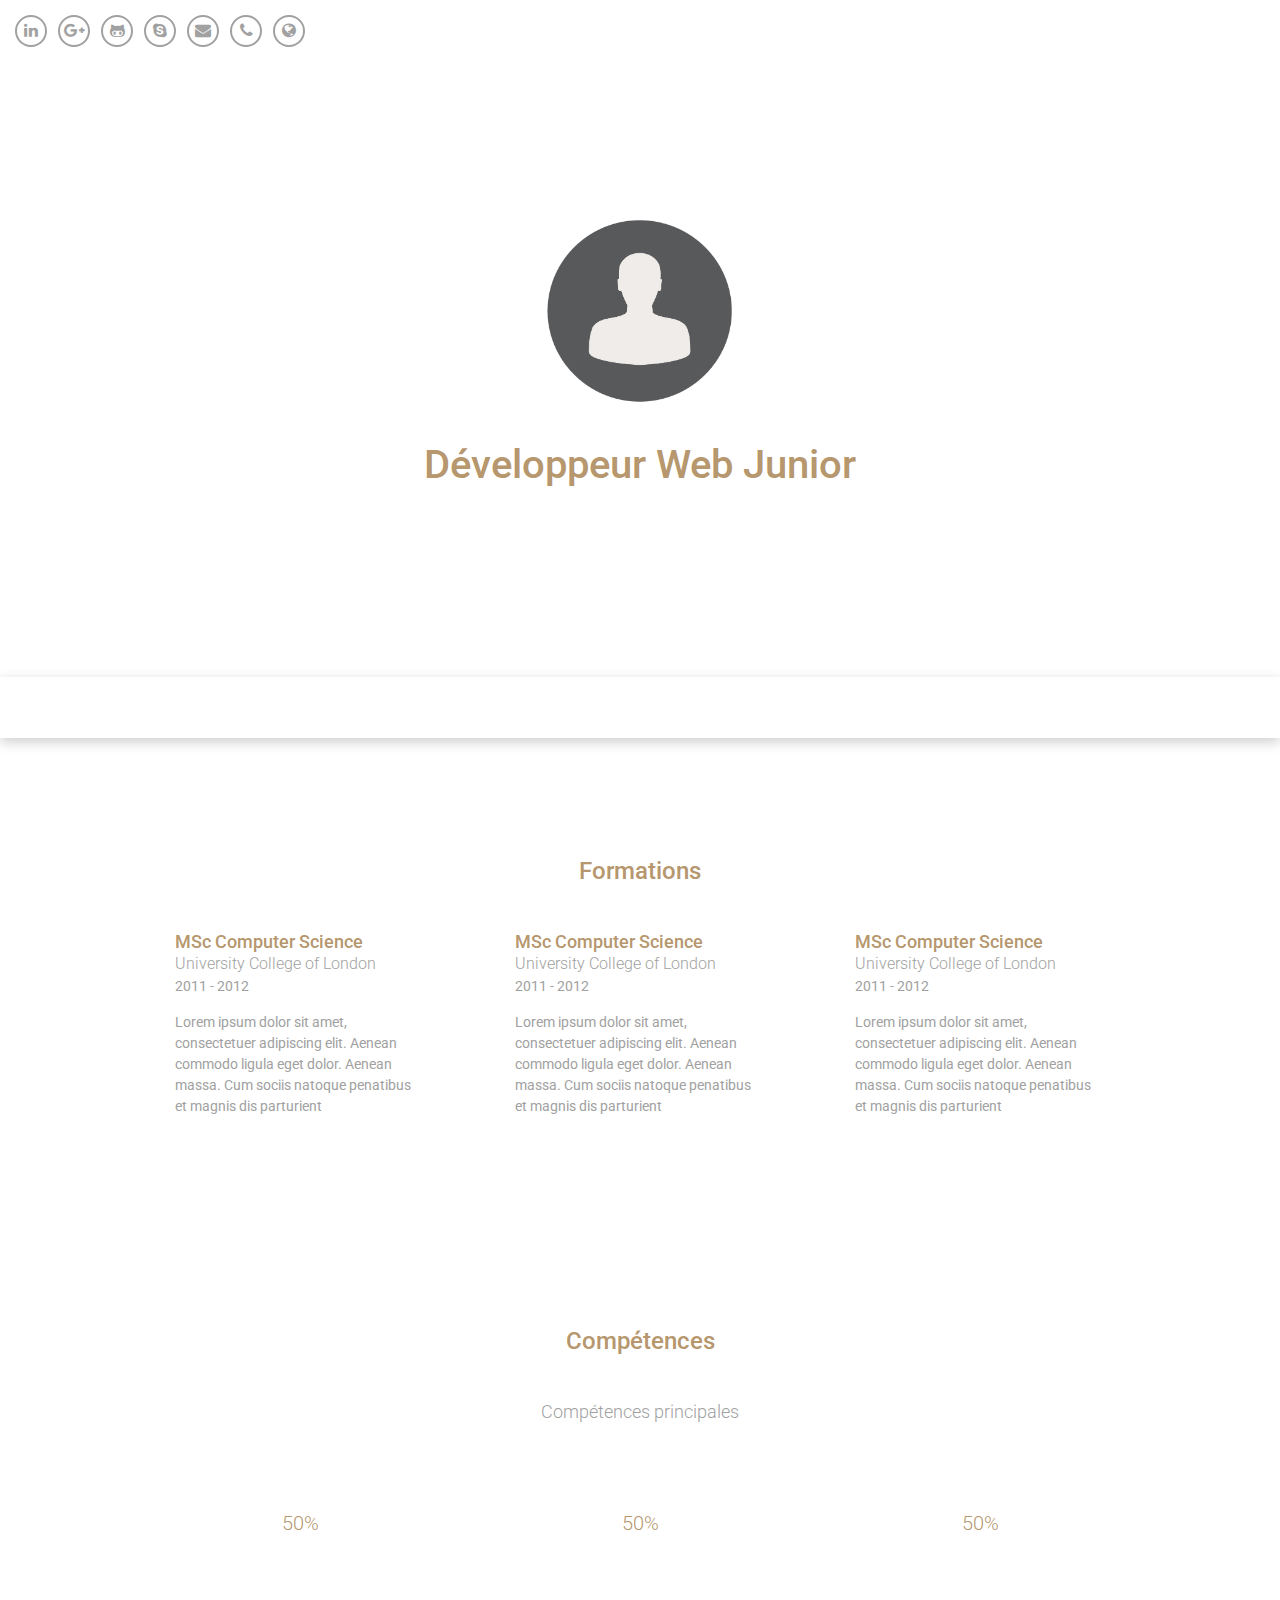
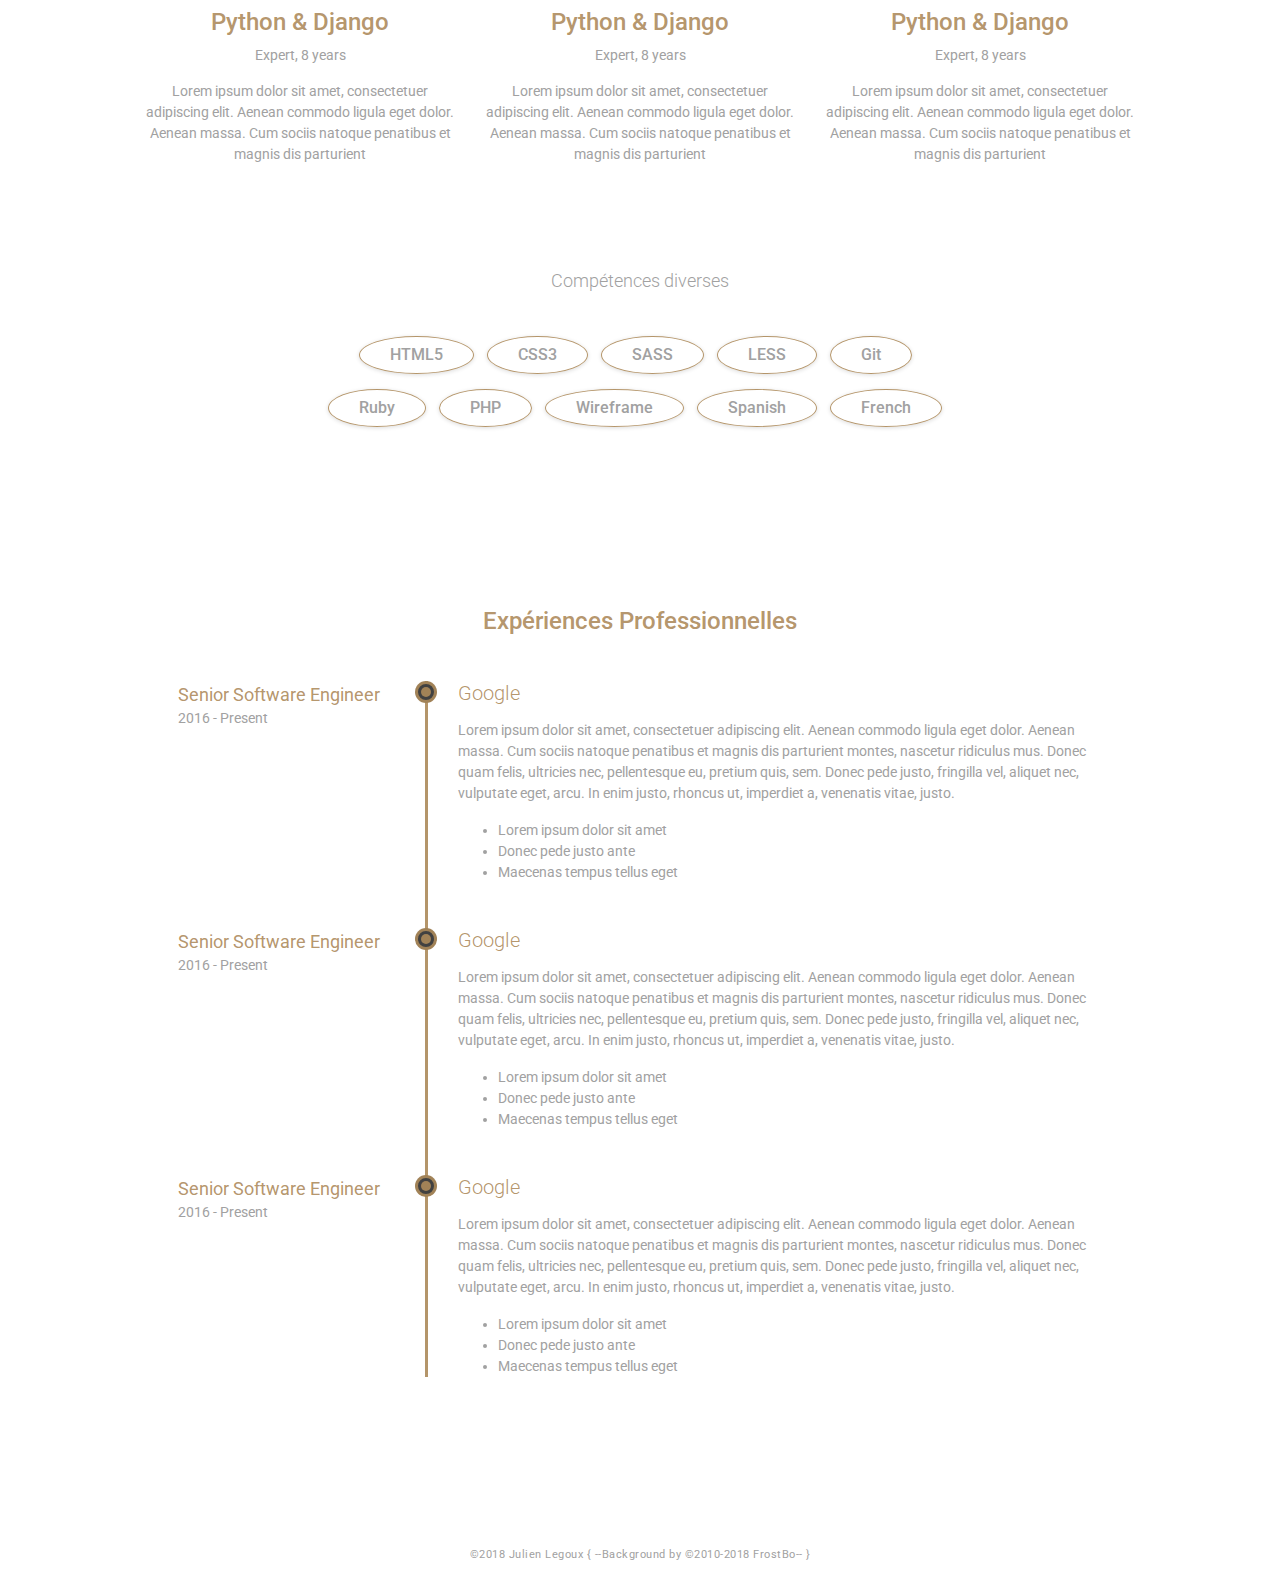
==== index.html @ f0f406c2 "18-05 test" ====
<!DOCTYPE html>

<html lang="fr">

<head>
    <title>Curriculum Vitae</title>
    <meta charset="UTF-8">
    <meta name="viewport" content="width=device-width, initial-scale=1">
    <link rel="shortcut icon" href="favicon.ico">
    <link href='https://fonts.googleapis.com/css?family=Roboto:400,500,400italic,300italic,300,500italic,700,700italic,900,900italic'
        rel='stylesheet' type='text/css'>
    <link rel="stylesheet" href="assets/plugins/bootstrap/css/bootstrap.min.css">
    <link rel="stylesheet" href="assets/plugins/font-awesome/css/font-awesome.css">
    <link id="theme-style" rel="stylesheet" href="assets/css/styles.css">
    <!--[if lt IE 9]>
      <script src="https://oss.maxcdn.com/html5shiv/3.7.2/html5shiv.min.js"></script>
      <script src="https://oss.maxcdn.com/respond/1.4.2/respond.min.js"></script>
    <![endif]-->
</head>

<body>
    <header class="header">
        <div class="top-bar container-fluid">
            <div class="down-lang">
                <a href=""></a>
                <a href=""></a>
            </div>
            <ul class="social list-inline">
                <li class="list-inline-item">
                    <a href="#">
                        <i class="fa fa-linkedin" aria-hidden="true"></i>
                    </a>
                </li>
                <!-- <li class="list-inline-item">
                    <a href="#">
                        <i class="fa fa-twitter" aria-hidden="true"></i>
                    </a>
                </li> -->
                <li class="list-inline-item">
                    <a href="#">
                        <i class="fa fa-google-plus" aria-hidden="true"></i>
                    </a>
                </li>
                <li class="list-inline-item">
                    <a href="#">
                        <i class="fa fa-github-alt" aria-hidden="true"></i>
                    </a>
                </li>
                <li class="list-inline-item">
                    <a href="#">
                        <i class="fa fa-skype" aria-hidden="true"></i>
                    </a>
                </li>
                <li class="list-inline-item">
                        <a href="#">
                            <i class="fa fa-envelope" aria-hidden="true"></i>
                        </a>
                    </li>
                    <li class="list-inline-item">
                            <a href="#">
                                <i class="fa fa-phone" aria-hidden="true"></i>
                            </a>
                        </li>
                        <li class="list-inline-item">
                                <a href="#">
                                    <i class="fa fa-globe" aria-hidden="true"></i>
                                </a>
                            </li>
            </ul>
        </div>
        <div class="presentation">
            <div id="portrait" class="container text-center align-middle"></div>
            <div class="container text-center" id="pres-title">
                <h1>Développeur Web Junior</h1>
            </div>
            <div class="container text-center" id="contact-link">
                <ul class="list-inline">
                    <li class="email list-inline-item">
                        <i class="fa fa-envelope"></i>
                        <a href="mailto:pro@julienlegoux.fr">pro@julienlegoux.fr</a>
                    </li>
                    <li class="list-inline-item">
                        <i class="fa fa-phone"></i>
                        <a href="tel:0669197647">06 69 19 76 47</a>
                    </li>
                    <li class="website list-inline-item">
                        <i class="fa fa-globe"></i>
                        <a href="http://www.julienlegoux.fr" target="_blank">julienlegoux.fr</a>
                    </li>
                </ul>
            </div>
        </div>
        <div class="page-nav-space-holder d-none d-md-block">
            <div id="page-nav-wrapper" class="page-nav-wrapper text-center">
                <div class="container">
                    <ul id="page-nav" class="nav page-nav list-inline">
                        <li class="nav-item">
                            <a class="scrollto nav-link" href="#formations">Formations</a>
                        </li>
                        <li class="nav-item">
                            <a class="scrollto nav-link" href="#competences">Compétences</a>
                        </li>
                        <li class="nav-item">
                            <a class="scrollto nav-link" href="#experiences">Expériences</a>
                        </li>
                    </ul>
                </div>
            </div>
        </div>
    </header>
    <div class="cv container">
        <section id="formations" class="formations section">
            <h2 class="section-title">Formations</h2>
            <div class="row">
                <div class="item col-12 col-md-4">
                    <div class="item-inner">
                        <h3 class="degree">MSc Computer Science</h3>
                        <div class="education-body">
                            University College of London
                        </div>
                        <div class="time">2011 - 2012</div>
                        <div class="desc">
                            Lorem ipsum dolor sit amet, consectetuer adipiscing elit. Aenean commodo ligula eget dolor. Aenean massa. Cum sociis natoque
                            penatibus et magnis dis parturient
                        </div>
                    </div>
                </div>
                <div class="item col-12 col-md-4">
                    <div class="item-inner">
                        <h3 class="degree">MSc Computer Science</h3>
                        <div class="education-body">
                            University College of London
                        </div>
                        <div class="time">2011 - 2012</div>
                        <div class="desc">
                            Lorem ipsum dolor sit amet, consectetuer adipiscing elit. Aenean commodo ligula eget dolor. Aenean massa. Cum sociis natoque
                            penatibus et magnis dis parturient
                        </div>
                    </div>
                </div>
                <div class="item col-12 col-md-4">
                    <div class="item-inner">
                        <h3 class="degree">MSc Computer Science</h3>
                        <div class="education-body">
                            University College of London
                        </div>
                        <div class="time">2011 - 2012</div>
                        <div class="desc">
                            Lorem ipsum dolor sit amet, consectetuer adipiscing elit. Aenean commodo ligula eget dolor. Aenean massa. Cum sociis natoque
                            penatibus et magnis dis parturient
                        </div>
                    </div>
                </div>
            </div>
        </section>
        <section id="competences" class="competences section text-center" data-appear-top-offset="-300">
            <h2 class="section-title">Compétences</h2>
            <div class="comp-principal">
                <h3 class="subtitle">Compétences principales</h3>
                <div class="row">
                    <div class="item col-12 col-md-4">
                        <div class="item-inner">
                            <div class="chart-easy-pie text-center">
                                <div class="chart-theme-1 chart chartComp1" data-percent="50">
                                    <span>50</span>%</div>
                            </div>
                            <h4 class="skill-name">Python &amp; Django</h4>
                            <div class="level">Expert, 8 years</div>
                            <div class="desc">
                                Lorem ipsum dolor sit amet, consectetuer adipiscing elit. Aenean commodo ligula eget dolor. Aenean massa. Cum sociis natoque
                                penatibus et magnis dis parturient
                            </div>
                        </div>
                    </div>
                    <div class="item col-12 col-md-4">
                        <div class="item-inner">
                            <div class="chart-easy-pie text-center">
                                <div class="chart-theme-1 chart chartComp2" data-percent="50">
                                    <span>50</span>%</div>
                            </div>
                            <h4 class="skill-name">Python &amp; Django</h4>
                            <div class="level">Expert, 8 years</div>
                            <div class="desc">
                                Lorem ipsum dolor sit amet, consectetuer adipiscing elit. Aenean commodo ligula eget dolor. Aenean massa. Cum sociis natoque
                                penatibus et magnis dis parturient
                            </div>
                        </div>
                    </div>
                    <div class="item col-12 col-md-4">
                        <div class="item-inner">
                            <div class="chart-easy-pie text-center">
                                <div class="chart-theme-1 chart chartComp3" data-percent="50">
                                    <span>50</span>%</div>
                            </div>
                            <h4 class="skill-name">Python &amp; Django</h4>
                            <div class="level">Expert, 8 years</div>
                            <div class="desc">
                                Lorem ipsum dolor sit amet, consectetuer adipiscing elit. Aenean commodo ligula eget dolor. Aenean massa. Cum sociis natoque
                                penatibus et magnis dis parturient
                            </div>
                        </div>
                    </div>
                </div>
            </div>
            <div class="comp-secondaire">
                <h3 class="subtitle">Compétences diverses</h3>
                <div class="misc-skills">
                    <span class="skill-tag">HTML5</span>
                    <span class="skill-tag">CSS3</span>
                    <span class="skill-tag">SASS</span>
                    <span class="skill-tag">LESS</span>
                    <span class="skill-tag">Git</span>
                    <br>
                    <span class="skill-tag">Ruby</span>
                    <span class="skill-tag">PHP</span>
                    <span class="skill-tag">Wireframe</span>
                    <span class="skill-tag">Spanish</span>
                    <span class="skill-tag">French</span>
                </div>
            </div>
        </section>
        <section id="experiences" class="experiences section">
            <h2 class="section-title">Expériences Professionnelles</h2>
            <div class="timeline">
                <div class="item">
                    <div class="work-place">
                        <h3 class="place">Google</h3>
                    </div>
                    <div class="job-meta">
                        <div class="title">Senior Software Engineer</div>
                        <div class="time">2016 - Present</div>
                    </div>
                    <div class="job-desc">
                        <p>Lorem ipsum dolor sit amet, consectetuer adipiscing elit. Aenean commodo ligula eget dolor. Aenean
                            massa. Cum sociis natoque penatibus et magnis dis parturient montes, nascetur ridiculus mus.
                            Donec quam felis, ultricies nec, pellentesque eu, pretium quis, sem. Donec pede justo, fringilla
                            vel, aliquet nec, vulputate eget, arcu. In enim justo, rhoncus ut, imperdiet a, venenatis vitae,
                            justo.
                        </p>
                        <ul>
                            <li>Lorem ipsum dolor sit amet</li>
                            <li>Donec pede justo ante</li>
                            <li>Maecenas tempus tellus eget </li>
                        </ul>
                    </div>
                </div>
                <div class="item">
                    <div class="work-place">
                        <h3 class="place">Google</h3>
                    </div>
                    <div class="job-meta">
                        <div class="title">Senior Software Engineer</div>
                        <div class="time">2016 - Present</div>
                    </div>
                    <div class="job-desc">
                        <p>Lorem ipsum dolor sit amet, consectetuer adipiscing elit. Aenean commodo ligula eget dolor. Aenean
                            massa. Cum sociis natoque penatibus et magnis dis parturient montes, nascetur ridiculus mus.
                            Donec quam felis, ultricies nec, pellentesque eu, pretium quis, sem. Donec pede justo, fringilla
                            vel, aliquet nec, vulputate eget, arcu. In enim justo, rhoncus ut, imperdiet a, venenatis vitae,
                            justo.
                        </p>
                        <ul>
                            <li>Lorem ipsum dolor sit amet</li>
                            <li>Donec pede justo ante</li>
                            <li>Maecenas tempus tellus eget </li>
                        </ul>
                    </div>
                </div>
                <div class="item">
                    <div class="work-place">
                        <h3 class="place">Google</h3>
                    </div>
                    <div class="job-meta">
                        <div class="title">Senior Software Engineer</div>
                        <div class="time">2016 - Present</div>
                    </div>
                    <div class="job-desc">
                        <p>Lorem ipsum dolor sit amet, consectetuer adipiscing elit. Aenean commodo ligula eget dolor. Aenean
                            massa. Cum sociis natoque penatibus et magnis dis parturient montes, nascetur ridiculus mus.
                            Donec quam felis, ultricies nec, pellentesque eu, pretium quis, sem. Donec pede justo, fringilla
                            vel, aliquet nec, vulputate eget, arcu. In enim justo, rhoncus ut, imperdiet a, venenatis vitae,
                            justo.
                        </p>
                        <ul>
                            <li>Lorem ipsum dolor sit amet</li>
                            <li>Donec pede justo ante</li>
                            <li>Maecenas tempus tellus eget </li>
                        </ul>
                    </div>
                </div>
            </div>
        </section>
    </div>
    <footer class="footer text-center">
        <div class="container">
            <small class="copyright">
                <a href="http://www.julienlegoux.fr" target="_blank">&copy;2018 Julien Legoux</a> { --Background by
                <a href="https://frostbo.deviantart.com/">&copy;2010-2018 FrostBo</a>-- }
            </small>
        </div>
    </footer>

    <script src="assets/plugins/jquery-3.2.1.min.js"></script>
    <script src="assets/plugins/popper.min.js"></script>
    <script src="assets/plugins/bootstrap/js/bootstrap.min.js"></script>
    <script src="assets/plugins/back-to-top.js"></script>
    <script src="assets/plugins/jquery-scrollTo/jquery.scrollTo.min.js"></script>
    <script src="assets/plugins/easy-pie-chart/dist/jquery.easypiechart.min.js"></script>
    <script src="assets/plugins/imagesloaded.pkgd.min.js"></script>
    <!-- <script src="assets/plugins/isotope.pkgd.min.js"></script> -->
    <script src="assets/plugins/jquery.appear.js"></script>
    <script src="assets/js/main.js"></script>

</body>

</html>
---- assets/css/styles.css ----
body {
    font-family: 'Roboto', sans-serif;
    color: #a1a1a1;
    background: url(../img/texture_108_3000x3000_dark_by_frostbo-d4js917.png);
    background-attachment: fixed;
    background-repeat: no-repeat;
    font-size: 14px;
    -webkit-font-smoothing: antialiased;
    -moz-osx-font-smoothing: grayscale;
    overflow-x: hidden;
    position: relative;
}

h1,
h2,
h3,
h4,
h5,
h6 {
    color: rgba(172, 137, 90, 0.9);
    font-weight: 500;
}

a {
    color: #000000;
    transition: all 0.4s ease-in-out;
}

a:hover {
    text-decoration: underline;
    color: #007888;
}

a:focus {
    text-decoration: none;
}

p {
    line-height: 1.5;
}

.btn,
a.btn {
    background: #008fa1;
    color: #fff;
    padding: 8px 15px;
    -webkit-border-radius: 2px;
    -moz-border-radius: 2px;
    -ms-border-radius: 2px;
    -o-border-radius: 2px;
    border-radius: 2px;
    -moz-background-clip: padding;
    -webkit-background-clip: padding-box;
    background-clip: padding-box;
    -webkit-box-shadow: 0 2px 4px 0 rgba(0, 0, 0, 0.4);
    -moz-box-shadow: 0 2px 4px 0 rgba(0, 0, 0, 0.4);
    box-shadow: 0 2px 4px 0 rgba(0, 0, 0, 0.4);
    text-transform: uppercase;
    font-weight: 500;
    font-size: 14px;
}

.btn:hover,
a.btn:hover {
    color: #fff;
    background: #00a5bb;
}

#portrait {
    display: block;
    width: 200px;
    height: 200px;
    background: #5c5c5c00;
    border-radius: 50% 50%;
    background-image: url(../img/portrait.png);
    background-position: 50% 50%;
    background-repeat: no-repeat;
    background-size: 200px 200px;
    margin-bottom: 7rem;
    bottom: 3rem;
    position: relative;
}

.header {
    background: #5c5c5c00;
    color: rgba(255, 255, 255, 0.6);
}

.header a {
    color: rgba(255, 255, 255, 0.6);
}

.header a:hover {
    color: #fff;
    border-color: #fff;
}

.header .top-bar {
    position: relative;
    padding-top: 15px;
    padding-bottom: 120px;
}

.header .social {
    margin-bottom: 0;
}

.header .social a {
    color: #a1a1a1;
    display: inline-block;
    text-align: center;
    width: 32px;
    height: 32px;
    -webkit-border-radius: 50%;
    -moz-border-radius: 50%;
    -ms-border-radius: 50%;
    -o-border-radius: 50%;
    border-radius: 50%;
    -moz-background-clip: padding;
    -webkit-background-clip: padding-box;
    background-clip: padding-box;
    padding-top: 2px;
    font-size: 16px;
    border: 2px solid #a1a1a1;
}

.header .social a:hover {
    color: #fff;
    border-color: #fff;
}

.header .actions {
    position: absolute;
    right: 15px;
    top: 15px;
}

.header .actions .fa {
    margin-right: 5px;
}

.header .actions a {
    margin-right: 10px;
    color: #fff;
}

.header .actions a:last-child {
    margin-right: 0;
}

.header .profile-image {
    position: absolute;
    width: 160px;
    height: 160px;
    top: -80px;
    margin-left: -80px;
    left: 50%;
}

.header .name {
    font-size: 48px;
    margin-bottom: 15px;
    letter-spacing: 0.5px;
}

.header .title {
    font-size: 28px;
    font-weight: 300;
    color: rgba(255, 255, 255, 0.8);
    margin-bottom: 30px;
}

.header .presentation {
    background: #70707000;
    padding-top: 90px;
    padding-bottom: 60px;
    position: relative;
    font-size: 16px;
}

.header .profile {
    max-width: 800px;
    margin: 0 auto;
}

.header .contact-info {
    background: #666666;
    padding-top: 30px;
    padding-bottom: 30px;
    font-size: 16px;
}

.header .contact-info ul {
    margin-bottom: 0;
}

.header .contact-info li {
    margin-right: 30px;
    color: rgba(255, 255, 255, 0.8);
}

.header .contact-info li a {
    color: rgba(255, 255, 255, 0.8);
}

.header .contact-info li a:hover {
    color: #fff;
}

.header .contact-info li:last-child {
    margin-right: 0;
}

.header .contact-info li .fa {
    margin-right: 10px;
}

#pres-title {
    bottom: 8rem;
    position: relative;
}

#contact-link {
    margin-bottom: -3rem;
    position: relative;
    bottom: 4rem;
}

.page-nav-space-holder {
    height: 60px;
    position: relative;
}

.page-nav-wrapper {
    background: rgba(0, 0, 0, 0);
    padding-top: 20px;
    padding-bottom: 20px;
    position: absolute;
    width: 100%;
    left: 0;
    -webkit-box-shadow: 0 4px 12px rgba(0, 0, 0, 0.2);
    -moz-box-shadow: 0 4px 12px rgba(0, 0, 0, 0.2);
    box-shadow: 0 4px 12px rgba(0, 0, 0, 0.2);
}

.page-nav-wrapper.fixed {
    position: fixed;
    top: 0;
    left: 0;
    width: 100%;
    z-index: 100;
    background: url(../img/texture_108_3000x3000_dark_by_frostbo-d4js917.png);
}

.page-nav-wrapper a {
    color: rgba(255, 255, 255, 0.6);
    text-decoration: none;
    font-weight: 500;
}

.page-nav-wrapper .page-nav {
    margin: 0 auto;
    display: inline-block;
}

.page-nav-wrapper .page-nav li {
    margin-right: 30px;
    display: inline-block;
    background: none;
}

.page-nav-wrapper .page-nav li:hover,
.page-nav-wrapper .page-nav li:active {
    background: none;
}

.page-nav-wrapper .page-nav li a {
    color: rgba(255, 255, 255, 0.6);
    padding: inherit;
}

.page-nav-wrapper .page-nav li a:hover {
    color: #fff;
}

.page-nav-wrapper .page-nav li a:hover,
.page-nav-wrapper .page-nav li a:active,
.page-nav-wrapper .page-nav li a:focus {
    background: none;
}

.page-nav-wrapper .page-nav li a.active {
    color: #fff;
    background: none;
}

.page-nav-wrapper .page-nav li:last-child {
    margin-right: 0;
}

.cv {
    padding-top: 60px;
    padding-bottom: 60px;
}

#topcontrol {
    transition: all 0.4s ease-in-out;
    background: rgba(172, 137, 90, 0.9);
    color: rgba(255, 255, 255, 0.5);
    text-align: center;
    display: inline-block;
    z-index: 30;
    width: 36px;
    height: 36px;
    -webkit-border-radius: 50%;
    -moz-border-radius: 50%;
    -ms-border-radius: 50%;
    -o-border-radius: 50%;
    border-radius: 50%;
    -moz-background-clip: padding;
    -webkit-background-clip: padding-box;
    background-clip: padding-box;
    -webkit-box-shadow: 0 6px 10px 0 rgba(0, 0, 0, 0.3);
    -moz-box-shadow: 0 6px 10px 0 rgba(0, 0, 0, 0.3);
    box-shadow: 0 6px 10px 0 rgba(0, 0, 0, 0.3);
}

#topcontrol:hover {
    background: rgba(172, 137, 90, 0.555);
    color: #fff;
}

#topcontrol .fa {
    position: relative;
    top: 3px;
    font-size: 25px;
    font-weight: normal;
}

.section {
    -webkit-box-shadow: 0 1px 4px 0 rgba(255, 255, 255, 0.2);
    -moz-box-shadow: 0 1px 4px 0 rgba(255, 255, 255, 0.2);
    box-shadow: 0 1px 4px 0 rgba(255, 255, 255, 0.2);
    padding: 60px;
    background: rgba(255, 255, 255, 0.2);
    margin-bottom: 45px;
    -webkit-border-radius: 4px;
    -moz-border-radius: 4px;
    -ms-border-radius: 4px;
    -o-border-radius: 4px;
    border-radius: 4px;
    -moz-background-clip: padding;
    -webkit-background-clip: padding-box;
    background-clip: padding-box;
}

.section:last-child {
    margin-bottom: 0;
}

.section-title {
    margin-top: 0;
    margin-bottom: 45px;
    font-size: 24px;
    text-align: center;
}

.timeline {
    border-left: 3px solid rgba(172, 137, 90, 0.9);
    border-bottom-right-radius: 2px;
    border-top-right-radius: 2px;
    position: relative;
    padding: 0 30px;
    margin-left: 280px;
}

.timeline .item {
    position: relative;
    margin-bottom: 45px;
}

.timeline .item:last-child {
    margin-bottom: 0;
}

.timeline .item:before {
    content: "";
    position: absolute;
    left: -43px;
    top: 0;
    display: inline-block;
    width: 22px;
    height: 22px;
    -webkit-border-radius: 50%;
    -moz-border-radius: 50%;
    -ms-border-radius: 50%;
    -o-border-radius: 50%;
    border-radius: 50%;
    -moz-background-clip: padding;
    -webkit-background-clip: padding-box;
    background-clip: padding-box;
    background: rgb(65, 65, 65);
    border: 3px solid rgba(172, 137, 90, 0.9);
}

.timeline .item:after {
    content: "";
    position: absolute;
    left: -37px;
    top: 6px;
    display: inline-block;
    width: 10px;
    height: 10px;
    -webkit-border-radius: 50%;
    -moz-border-radius: 50%;
    -ms-border-radius: 50%;
    -o-border-radius: 50%;
    border-radius: 50%;
    -moz-background-clip: padding;
    -webkit-background-clip: padding-box;
    background-clip: padding-box;
    background: rgba(172, 137, 90, 0.9);
    z-index: 10;
}

.timeline .work-place {
    position: relative;
}

.timeline .location .fa {
    margin-right: 5px;
}

.timeline .place {
    margin-top: 0;
    margin-bottom: 15px;
    font-size: 20px;
    font-weight: 300;
}

.timeline .job-meta {
    position: absolute;
    left: -280px;
    top: 0;
}

.timeline .job-meta .title {
    font-size: 18px;
    color: rgba(172, 137, 90, 0.9);
}

.timeline .job-meta .time {
    color: #a1a1a1;
}

.timeline .job-desc {
    color: #a1a1a1;
}

.formations .item {
    margin-bottom: 45px;
}

.formations .item-inner {
    padding: 0 30px;
}

.formations .degree {
    font-size: 18px;
    color: rgba(172, 137, 90, 0.9);
    margin-top: 0;
    margin-bottom: 0px;
}

.formations .education-body {
    color: #a1a1a1;
    font-weight: 500;
    margin-bottom: 0px;
    font-size: 16px;
    font-weight: 300;
}

.formations .time {
    color: #a1a1a1;
    margin-bottom: 15px;
}

.formations .desc {
    color: #a1a1a1;
}

.competences .subtitle {
    font-size: 18px;
    color: #a1a1a1;
    margin-top: 0;
    margin-bottom: 45px;
    font-weight: 300;
}

.competences .comp-principal {
    margin-bottom: 60px;
}

.competences .comp-principal .item {
    margin-bottom: 45px;
}

.competences .level {
    color: #a1a1a1;
    margin-bottom: 15px;
}

.competences .desc {
    color: #a1a1a1;
}

.competences .skill-tag {
    -webkit-box-shadow: 0 1px 4px 0 rgba(0, 0, 0, 0.14);
    -moz-box-shadow: 0 1px 4px 0 rgba(0, 0, 0, 0.14);
    box-shadow: 0 1px 4px 0 rgba(0, 0, 0, 0.14);
    padding: 6px 30px;
    display: inline-block;
    margin-right: 10px;
    border: 1px solid rgba(172, 137, 90, 0.9);
    border-radius: 50% 50% / 50% 50%;
    font-weight: 500;
    margin-bottom: 15px;
    font-size: 16px;
    color: #a1a1a1
}

.chart-easy-pie {
    position: relative;
}

.chart {
    width: 110px;
    height: 110px;
    vertical-align: middle;
    position: relative;
    margin: 0 auto;
    text-align: center;
    font-size: 20px;
    font-weight: 300;
    margin-bottom: 30px;
    color: rgba(172, 137, 90, 0.9);
}

.chart span {
    line-height: 110px;
}

.chart canvas {
    position: absolute;
    left: 0;
    top: 0;
}

.footer .container {
    padding: 30px;
    color: #a1a1a1;
    letter-spacing: 0.5px;
}

.footer .container a {
    color: #a1a1a1;
}

/* Extra small devices (phones, less than 768px) */

@media (max-width: 767px) {
    .header .social {
        margin: 0 auto;
        text-align: center;
    }
    .header .actions {
        position: static;
        margin: 0 auto;
        margin-bottom: 30px;
        text-align: center;
    }
    .header .actions .btn {
        margin-bottom: 15px;
        font-size: 12px;
        display: inline-block;
        width: 100%;
    }
    .header .actions .btn:last-child {
        margin-bottom: 0;
    }
    .header .name {
        font-size: 36px;
    }
    .header .title {
        font-size: 22px;
    }
    .header .contact-info li {
        margin-right: 0;
        margin-bottom: 15px;
        font-size: 14px;
        width: 100%;
        display: inline-block;
    }
    .header .contact-info li:last-child {
        margin-bottom: 0;
    }
    .section {
        padding: 30px;
    }
    .section-title {
        font-size: 20px;
    }
    .timeline {
        margin-left: 0;
        padding-right: 0;
    }
    .timeline .place {
        margin-bottom: 5px;
    }
    .timeline .job-meta {
        position: static;
        margin-bottom: 15px;
    }
    .formations .item {
        padding: 0;
    }
    .portfolio-section .filters .type {
        font-size: 12px;
        margin-right: 5px;
        padding: 8px 5px;
    }
    .portfolio-section .item-inner .content {
        padding: 15px;
    }
    .portfolio-section .item-inner .content .sub-title {
        font-size: 14px;
        max-width: 120px;
        overflow: hidden;
        text-overflow: ellipsis;
        white-space: nowrap;
    }
    .portfolio-section .item-inner .content .meta {
        margin-bottom: 30px;
        max-width: 120px;
        overflow: hidden;
        text-overflow: ellipsis;
        white-space: nowrap;
    }
    .portfolio-section .item-inner .content .action {
        position: static;
        font-size: 12px;
    }
    .contact-section .presentation {
        padding: 0;
        text-align: center;
    }
    .contact-section .presentation .profile-image {
        position: static;
        margin: 0 auto;
        margin-bottom: 30px;
        text-align: center;
    }
    .contact-section .service-list {
        margin-left: 0;
    }
    .contact-section .social {
        margin: 0 auto;
    }
}
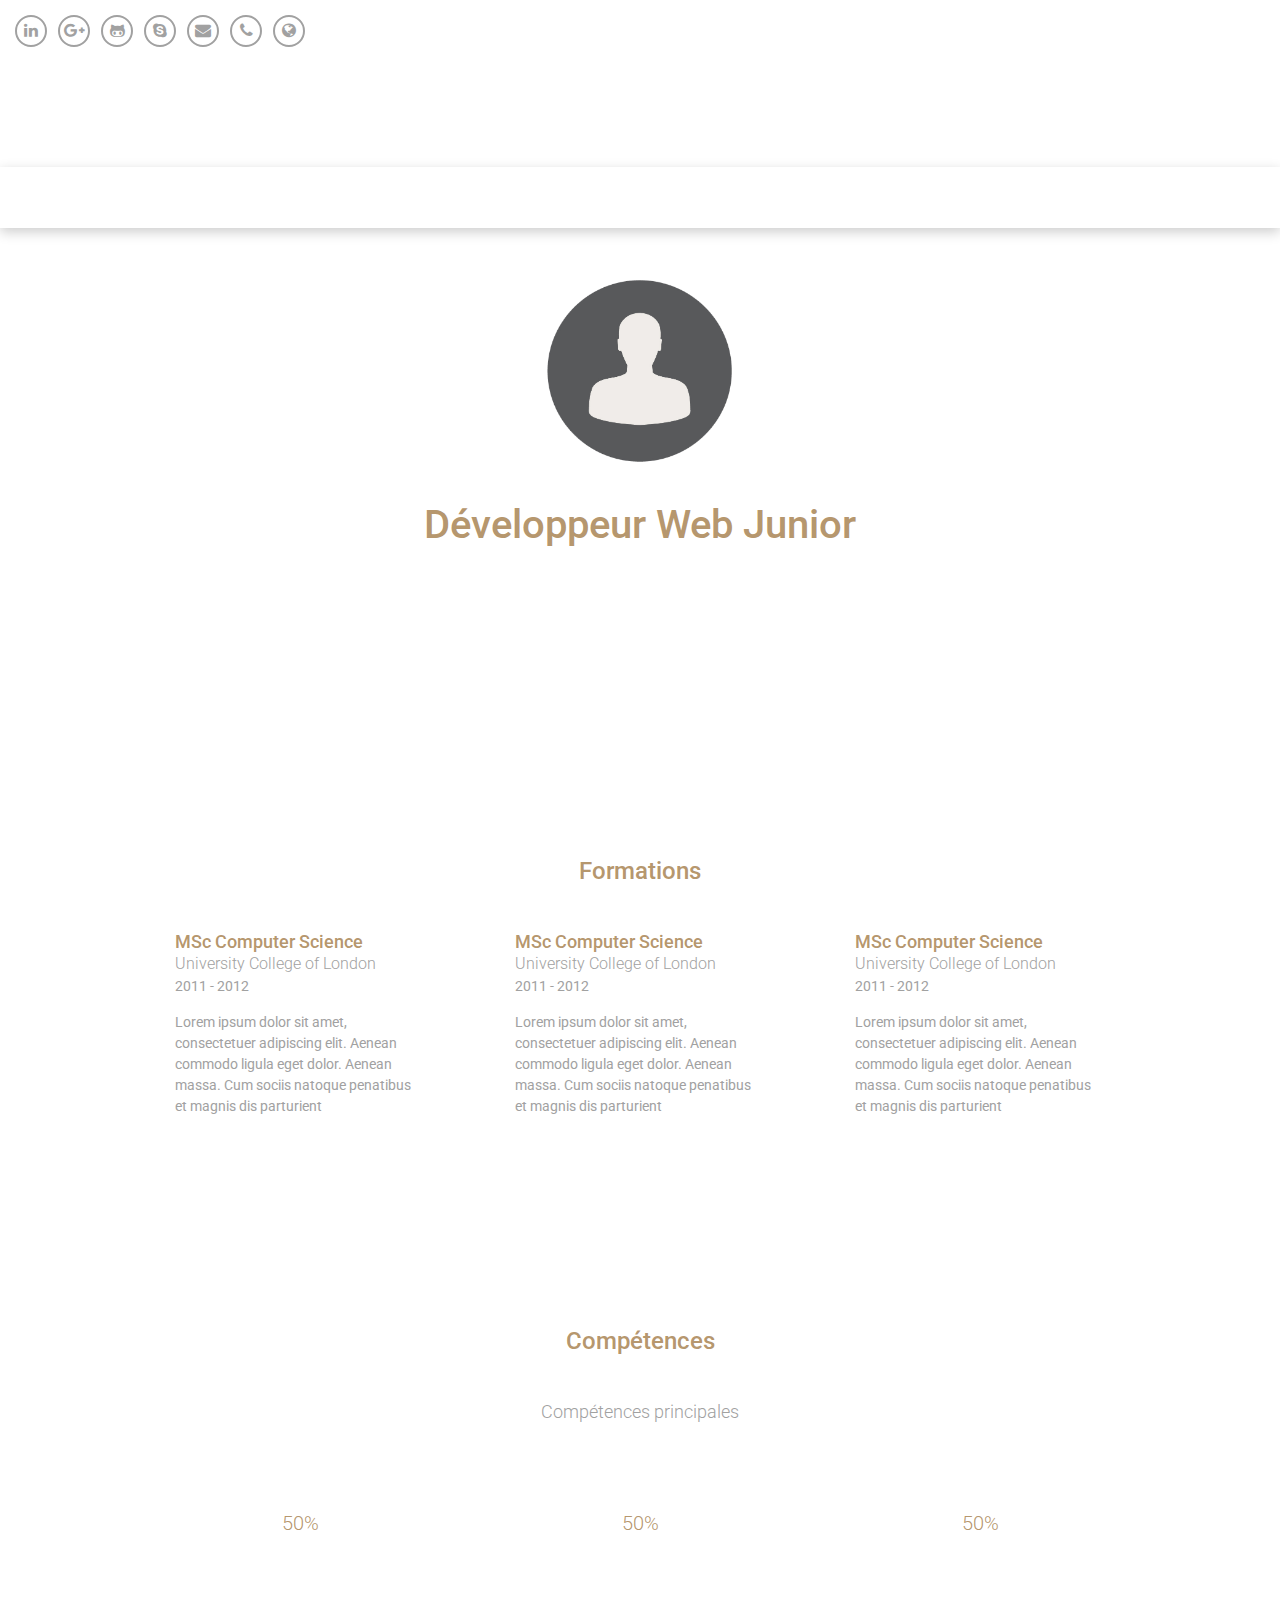
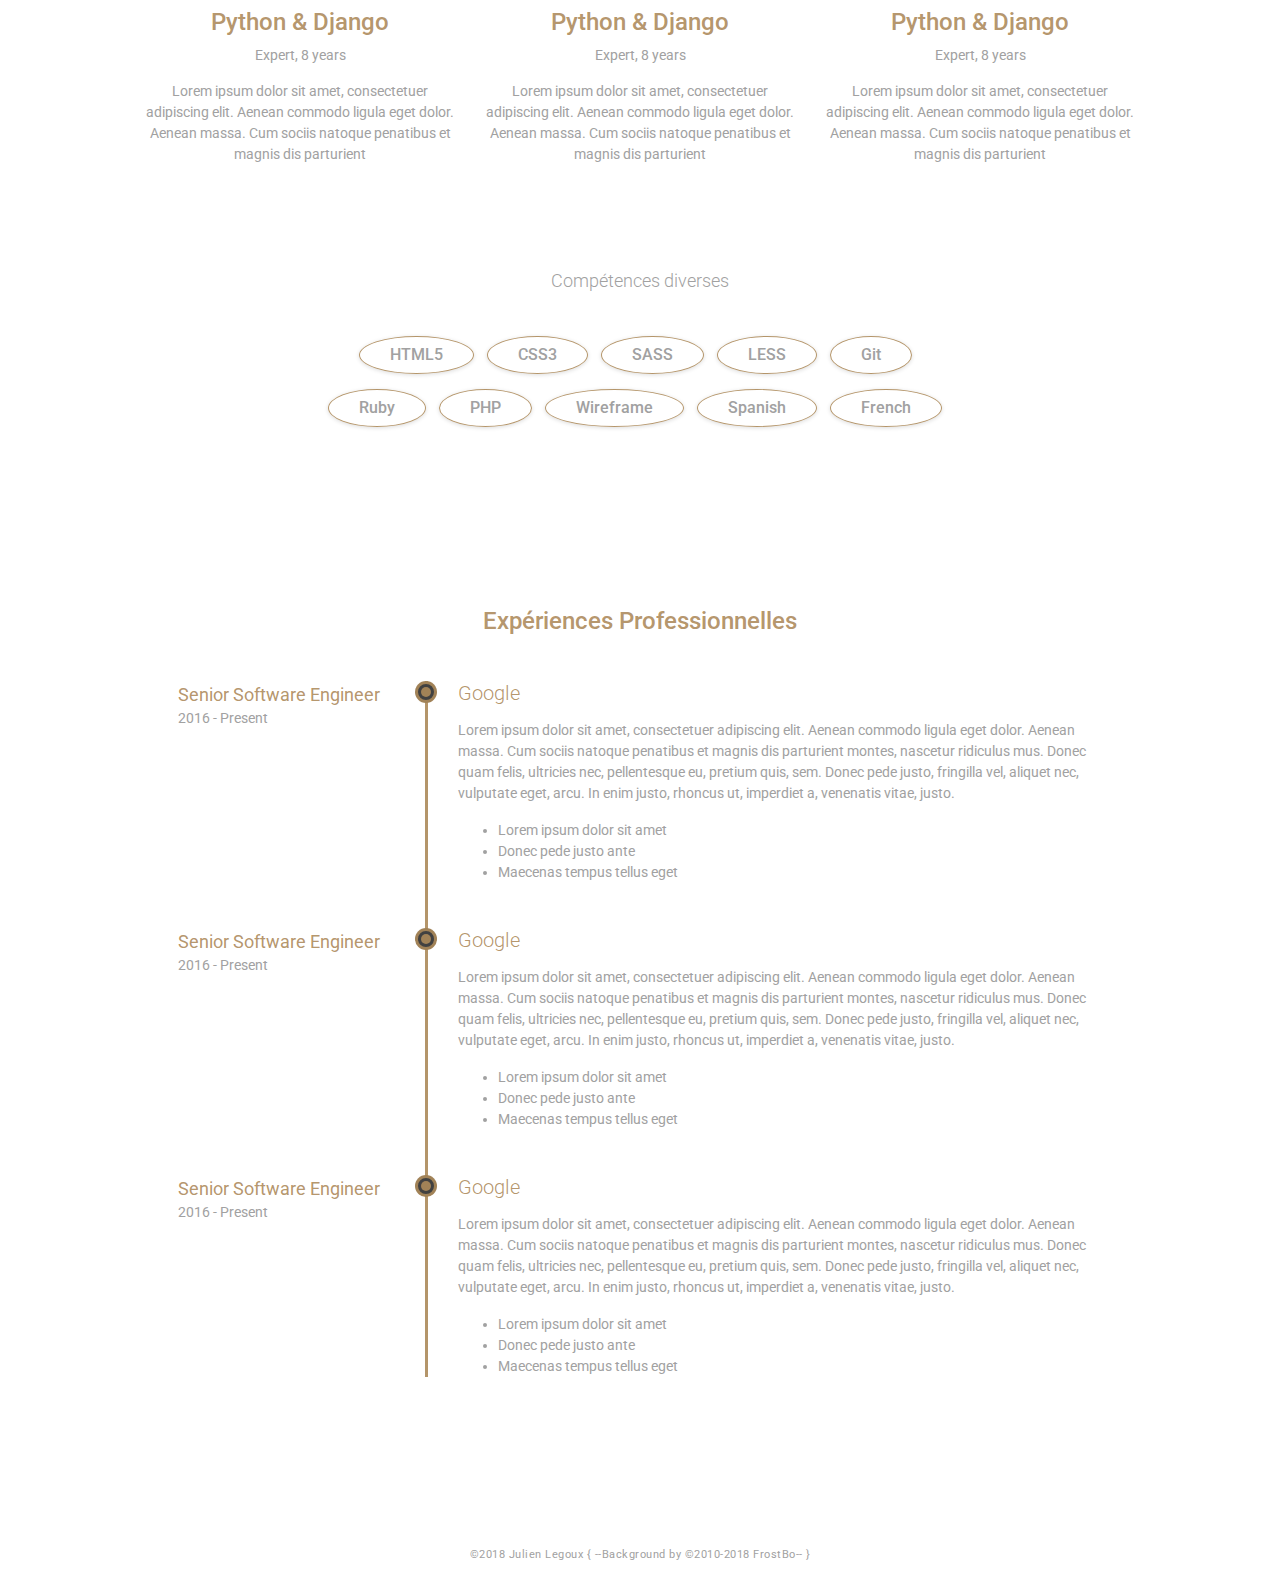
==== commit facebadb: "New img" ====
--- a/index.html
+++ b/index.html
@@ -52,21 +52,38 @@
                     </a>
                 </li>
                 <li class="list-inline-item">
-                        <a href="#">
-                            <i class="fa fa-envelope" aria-hidden="true"></i>
-                        </a>
-                    </li>
-                    <li class="list-inline-item">
-                            <a href="#">
-                                <i class="fa fa-phone" aria-hidden="true"></i>
-                            </a>
+                    <a href="#">
+                        <i class="fa fa-envelope" aria-hidden="true"></i>
+                    </a>
+                </li>
+                <li class="list-inline-item">
+                    <a href="#">
+                        <i class="fa fa-phone" aria-hidden="true"></i>
+                    </a>
+                </li>
+                <li class="list-inline-item">
+                    <a href="#">
+                        <i class="fa fa-globe" aria-hidden="true"></i>
+                    </a>
+                </li>
+            </ul>
+        </div>
+        <div class="page-nav-space-holder d-none d-md-block">
+            <div id="page-nav-wrapper" class="page-nav-wrapper text-center">
+                <div class="container">
+                    <ul id="page-nav" class="nav page-nav list-inline">
+                        <li class="nav-item">
+                            <a class="scrollto nav-link" href="#formations">Formations</a>
                         </li>
-                        <li class="list-inline-item">
-                                <a href="#">
-                                    <i class="fa fa-globe" aria-hidden="true"></i>
-                                </a>
-                            </li>
-            </ul>
+                        <li class="nav-item">
+                            <a class="scrollto nav-link" href="#competences">Compétences</a>
+                        </li>
+                        <li class="nav-item">
+                            <a class="scrollto nav-link" href="#experiences">Expériences</a>
+                        </li>
+                    </ul>
+                </div>
+            </div>
         </div>
         <div class="presentation">
             <div id="portrait" class="container text-center align-middle"></div>
@@ -90,23 +107,7 @@
                 </ul>
             </div>
         </div>
-        <div class="page-nav-space-holder d-none d-md-block">
-            <div id="page-nav-wrapper" class="page-nav-wrapper text-center">
-                <div class="container">
-                    <ul id="page-nav" class="nav page-nav list-inline">
-                        <li class="nav-item">
-                            <a class="scrollto nav-link" href="#formations">Formations</a>
-                        </li>
-                        <li class="nav-item">
-                            <a class="scrollto nav-link" href="#competences">Compétences</a>
-                        </li>
-                        <li class="nav-item">
-                            <a class="scrollto nav-link" href="#experiences">Expériences</a>
-                        </li>
-                    </ul>
-                </div>
-            </div>
-        </div>
+        
     </header>
     <div class="cv container">
         <section id="formations" class="formations section">
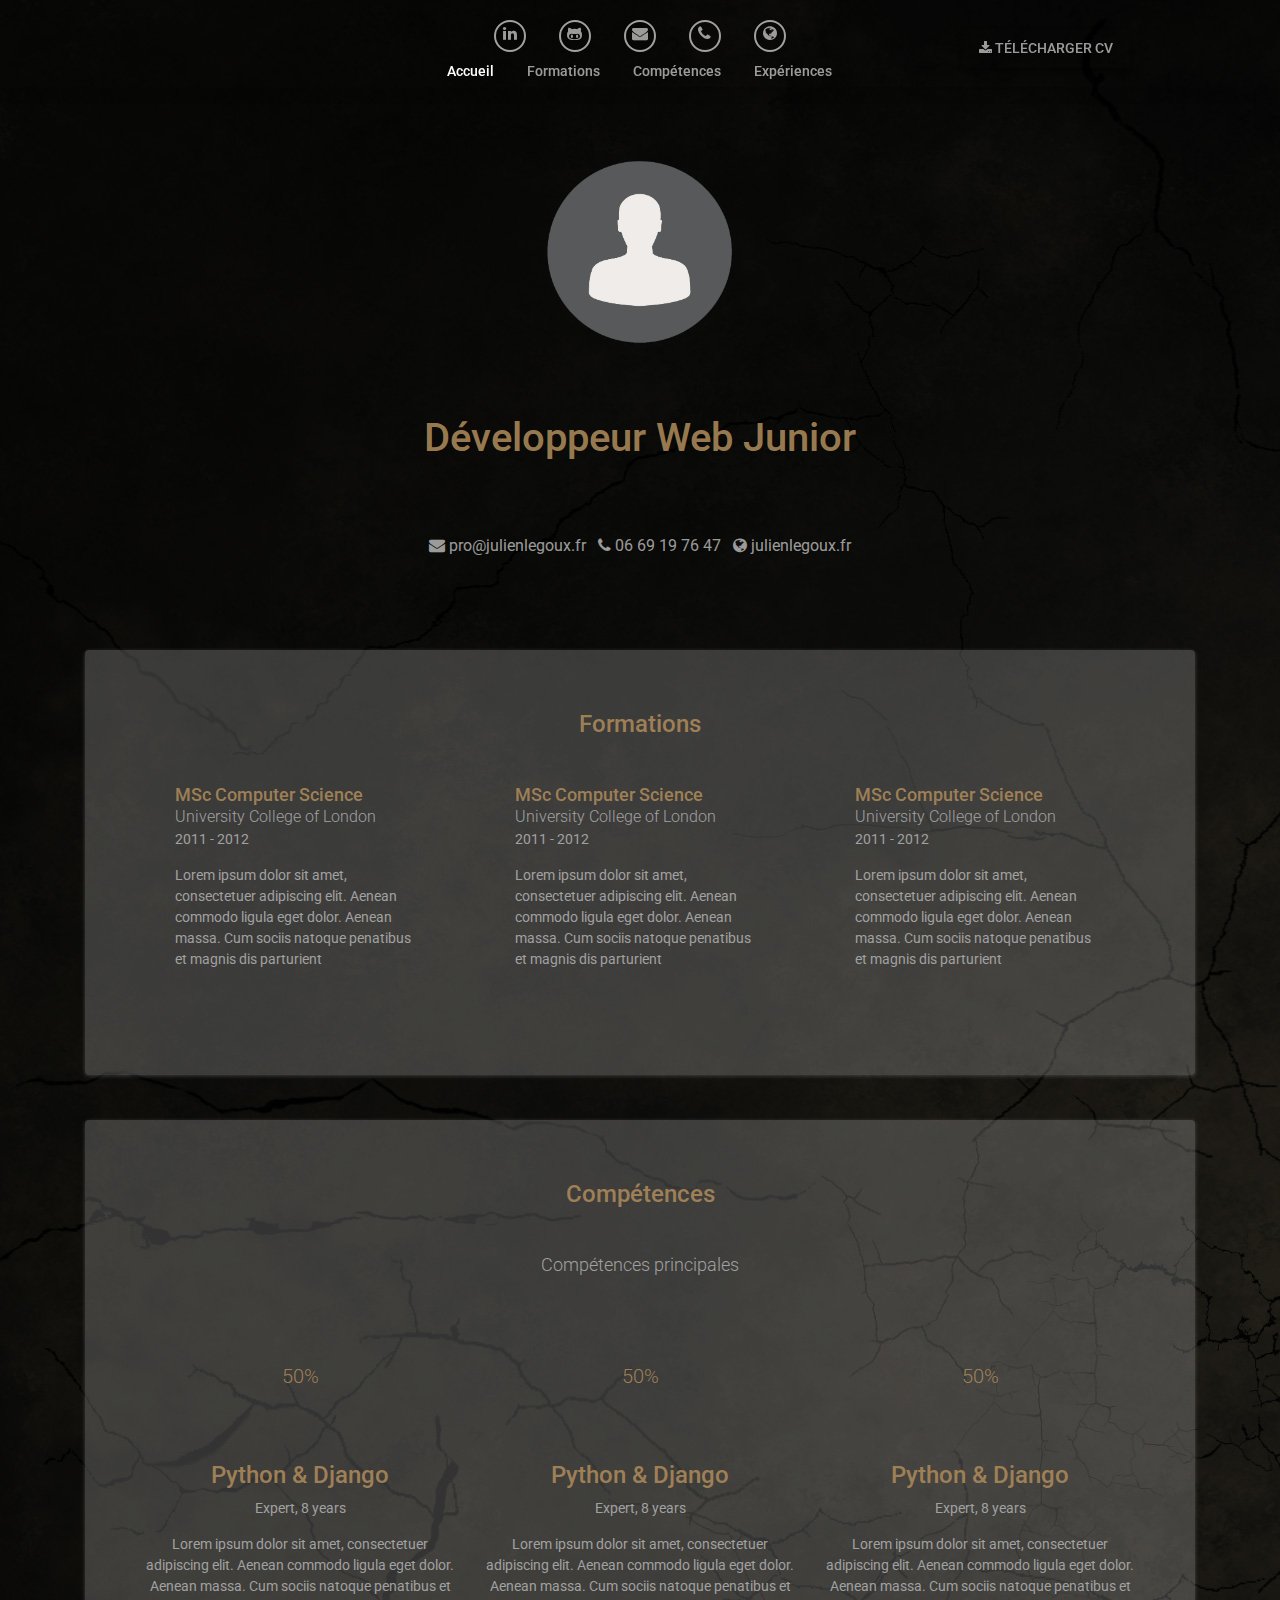
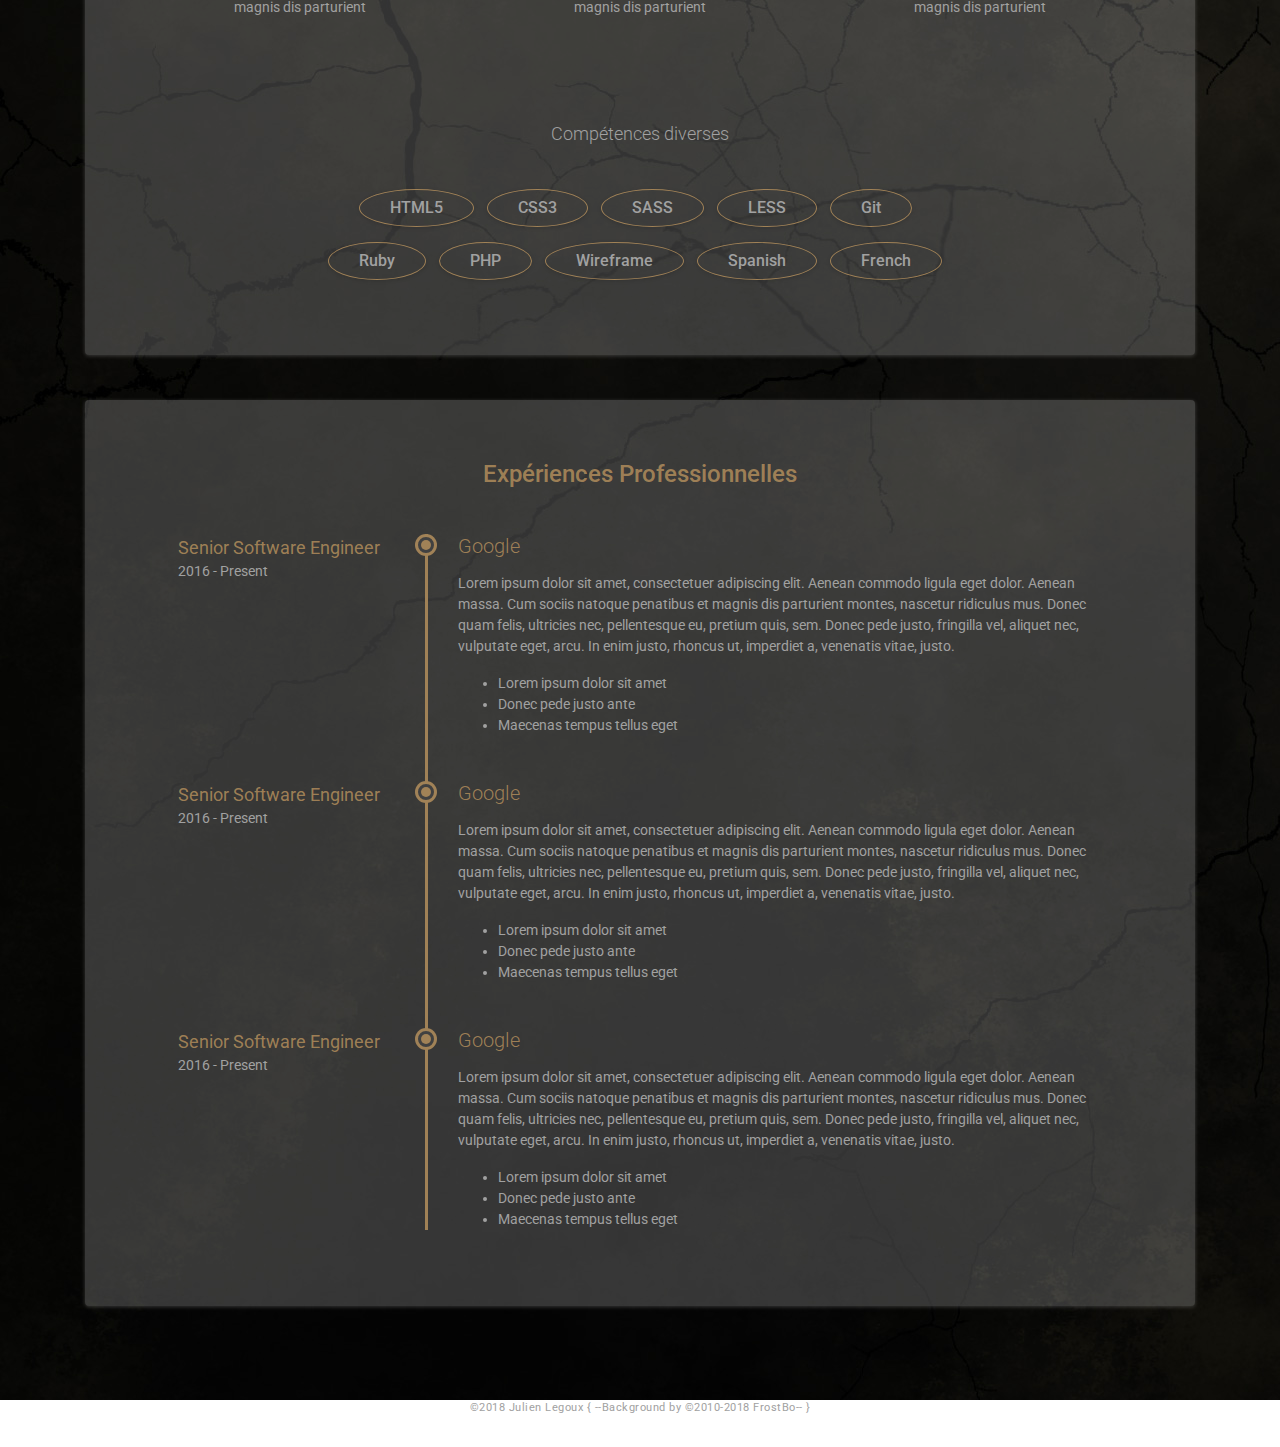
==== commit 1780c993: "23-05" ====
--- a/index.html
+++ b/index.html
@@ -19,59 +19,51 @@
 </head>
 
 <body>
-    <header class="header">
-        <div class="top-bar container-fluid">
+    <header class="header" id="accueil">
+        <!-- <div class="container">
             <div class="down-lang">
+                    <a class="btn" href="#"><i class="fa fa-download" aria-hidden="true"></i> Download My Resume</a>
                 <a href=""></a>
-                <a href=""></a>
-            </div>
-            <ul class="social list-inline">
-                <li class="list-inline-item">
-                    <a href="#">
-                        <i class="fa fa-linkedin" aria-hidden="true"></i>
-                    </a>
-                </li>
-                <!-- <li class="list-inline-item">
-                    <a href="#">
-                        <i class="fa fa-twitter" aria-hidden="true"></i>
-                    </a>
-                </li> -->
-                <li class="list-inline-item">
-                    <a href="#">
-                        <i class="fa fa-google-plus" aria-hidden="true"></i>
-                    </a>
-                </li>
-                <li class="list-inline-item">
-                    <a href="#">
-                        <i class="fa fa-github-alt" aria-hidden="true"></i>
-                    </a>
-                </li>
-                <li class="list-inline-item">
-                    <a href="#">
-                        <i class="fa fa-skype" aria-hidden="true"></i>
-                    </a>
-                </li>
-                <li class="list-inline-item">
-                    <a href="#">
-                        <i class="fa fa-envelope" aria-hidden="true"></i>
-                    </a>
-                </li>
-                <li class="list-inline-item">
-                    <a href="#">
-                        <i class="fa fa-phone" aria-hidden="true"></i>
-                    </a>
-                </li>
-                <li class="list-inline-item">
-                    <a href="#">
-                        <i class="fa fa-globe" aria-hidden="true"></i>
-                    </a>
-                </li>
-            </ul>
-        </div>
-        <div class="page-nav-space-holder d-none d-md-block">
+            </div>
+        </div> -->
+        <div class="page-nav-space-holder d-md-block">
             <div id="page-nav-wrapper" class="page-nav-wrapper text-center">
                 <div class="container">
+
                     <ul id="page-nav" class="nav page-nav list-inline">
+                        <ul class="social list-inline">
+                            <li class="list-inline-item">
+                                <a href="#">
+                                    <i class="fa fa-linkedin" aria-hidden="true"></i>
+                                </a>
+                            </li>
+
+                            <li class="list-inline-item">
+                                <a href="#">
+                                    <i class="fa fa-github-alt" aria-hidden="true"></i>
+                                </a>
+                            </li>
+
+                            <li class="list-inline-item">
+                                <a href="#">
+                                    <i class="fa fa-envelope" aria-hidden="true"></i>
+                                </a>
+                            </li>
+                            <li class="list-inline-item">
+                                <a href="#">
+                                    <i class="fa fa-phone" aria-hidden="true"></i>
+                                </a>
+                            </li>
+                            <li class="list-inline-item">
+                                <a href="#">
+                                    <i class="fa fa-globe" aria-hidden="true"></i>
+                                </a>
+                            </li>
+
+                        </ul>
+                        <li class="nav-item">
+                            <a class="scrollto nav-link" href="#accueil">Accueil</a>
+                        </li>
                         <li class="nav-item">
                             <a class="scrollto nav-link" href="#formations">Formations</a>
                         </li>
@@ -82,8 +74,11 @@
                             <a class="scrollto nav-link" href="#experiences">Expériences</a>
                         </li>
                     </ul>
-                </div>
-            </div>
+                    <a class="btn" href="#">
+                        <i class="fa fa-download" aria-hidden="true"></i> Télécharger CV</a>
+                </div>
+            </div>
+
         </div>
         <div class="presentation">
             <div id="portrait" class="container text-center align-middle"></div>
@@ -105,9 +100,11 @@
                         <a href="http://www.julienlegoux.fr" target="_blank">julienlegoux.fr</a>
                     </li>
                 </ul>
+                <a class="btn" href="#">
+                    <i class="fa fa-download" aria-hidden="true"></i> Télécharger CV</a>
             </div>
         </div>
-        
+
     </header>
     <div class="cv container">
         <section id="formations" class="formations section">
@@ -295,8 +292,8 @@
     <footer class="footer text-center">
         <div class="container">
             <small class="copyright">
-                <a href="http://www.julienlegoux.fr" target="_blank">&copy;2018 Julien Legoux</a> { --Background by
-                <a href="https://frostbo.deviantart.com/">&copy;2010-2018 FrostBo</a>-- }
+                <a href="http://www.julienlegoux.fr" target="_blank">&copy;2018 Julien Legoux</a> <span class="frostbo">{ --Background by
+                <a href="https://frostbo.deviantart.com/">&copy;2010-2018 FrostBo</a>-- }</span>
             </small>
         </div>
     </footer>
--- a/assets/css/styles.css
+++ b/assets/css/styles.css
@@ -1,7 +1,7 @@
 body {
     font-family: 'Roboto', sans-serif;
     color: #a1a1a1;
-    background: url(../img/texture_108_3000x3000_dark_by_frostbo-d4js917.png);
+    background: url(../img/texture_108_3000x3000_dark_by_frostbo-d4js917.jpg);
     background-attachment: fixed;
     background-repeat: no-repeat;
     font-size: 14px;
@@ -41,8 +41,7 @@
 
 .btn,
 a.btn {
-    background: #008fa1;
-    color: #fff;
+    background: rgba(0, 0, 0, 0);
     padding: 8px 15px;
     -webkit-border-radius: 2px;
     -moz-border-radius: 2px;
@@ -60,12 +59,6 @@
     font-size: 14px;
 }
 
-.btn:hover,
-a.btn:hover {
-    color: #fff;
-    background: #00a5bb;
-}
-
 #portrait {
     display: block;
     width: 200px;
@@ -76,9 +69,12 @@
     background-position: 50% 50%;
     background-repeat: no-repeat;
     background-size: 200px 200px;
-    margin-bottom: 7rem;
-    bottom: 3rem;
-    position: relative;
+    margin-bottom: 12rem;
+    position: relative;
+}
+
+.presentation a.btn {
+    display: none;
 }
 
 .header {
@@ -103,6 +99,7 @@
 
 .header .social {
     margin-bottom: 0;
+    padding-bottom: 9px;
 }
 
 .header .social a {
@@ -119,7 +116,7 @@
     -moz-background-clip: padding;
     -webkit-background-clip: padding-box;
     background-clip: padding-box;
-    padding-top: 2px;
+    padding-bottom: 2px;
     font-size: 16px;
     border: 2px solid #a1a1a1;
 }
@@ -173,7 +170,7 @@
 .header .presentation {
     background: #70707000;
     padding-top: 90px;
-    padding-bottom: 60px;
+    /* padding-bottom: 0px; */
     position: relative;
     font-size: 16px;
 }
@@ -234,7 +231,7 @@
 .page-nav-wrapper {
     background: rgba(0, 0, 0, 0);
     padding-top: 20px;
-    padding-bottom: 20px;
+    padding-bottom: 5px;
     position: absolute;
     width: 100%;
     left: 0;
@@ -249,7 +246,11 @@
     left: 0;
     width: 100%;
     z-index: 100;
-    background: url(../img/texture_108_3000x3000_dark_by_frostbo-d4js917.png);
+    background: url(../img/texture_108_3000x3000_dark_by_frostbo-d4js917.jpg);
+}
+
+.page-nav-wrapper a.btn {
+    margin-top: -3rem;
 }
 
 .page-nav-wrapper a {
@@ -261,6 +262,8 @@
 .page-nav-wrapper .page-nav {
     margin: 0 auto;
     display: inline-block;
+    padding-right: 8rem;
+    margin-left: 18.5rem;
 }
 
 .page-nav-wrapper .page-nav li {
@@ -566,9 +569,53 @@
     color: #a1a1a1;
 }
 
+@media (max-width: 1200px) {
+    #portrait {
+        margin-bottom: 7rem;
+        bottom: 3rem;
+    }
+    .page-nav-wrapper a.btn {
+        display: none;
+    }
+    .page-nav-wrapper .page-nav {
+        margin: 0 auto;
+        display: inline-block;
+        padding-right: 0;
+        margin-left: 0;
+    }
+    .presentation a.btn {
+        display: initial;
+    }
+}
+
 /* Extra small devices (phones, less than 768px) */
 
 @media (max-width: 767px) {
+    .frostbo{
+        display: none;
+    }
+    body {
+        background: #000;
+    }
+    #portrait {
+        margin-bottom: 7rem;
+        bottom: 3rem;
+    }
+    .page-nav-wrapper.fixed {
+        background:#000;
+    }
+    .page-nav-wrapper a.btn {
+        display: none;
+    }
+    .page-nav-wrapper .page-nav {
+        margin: 0 auto;
+        display: inline-block;
+        padding-right: 0;
+        margin-left: 0;
+    }
+    .page-nav-wrapper .page-nav li {
+        margin-right: 20px;
+    }
     .header .social {
         margin: 0 auto;
         text-align: center;
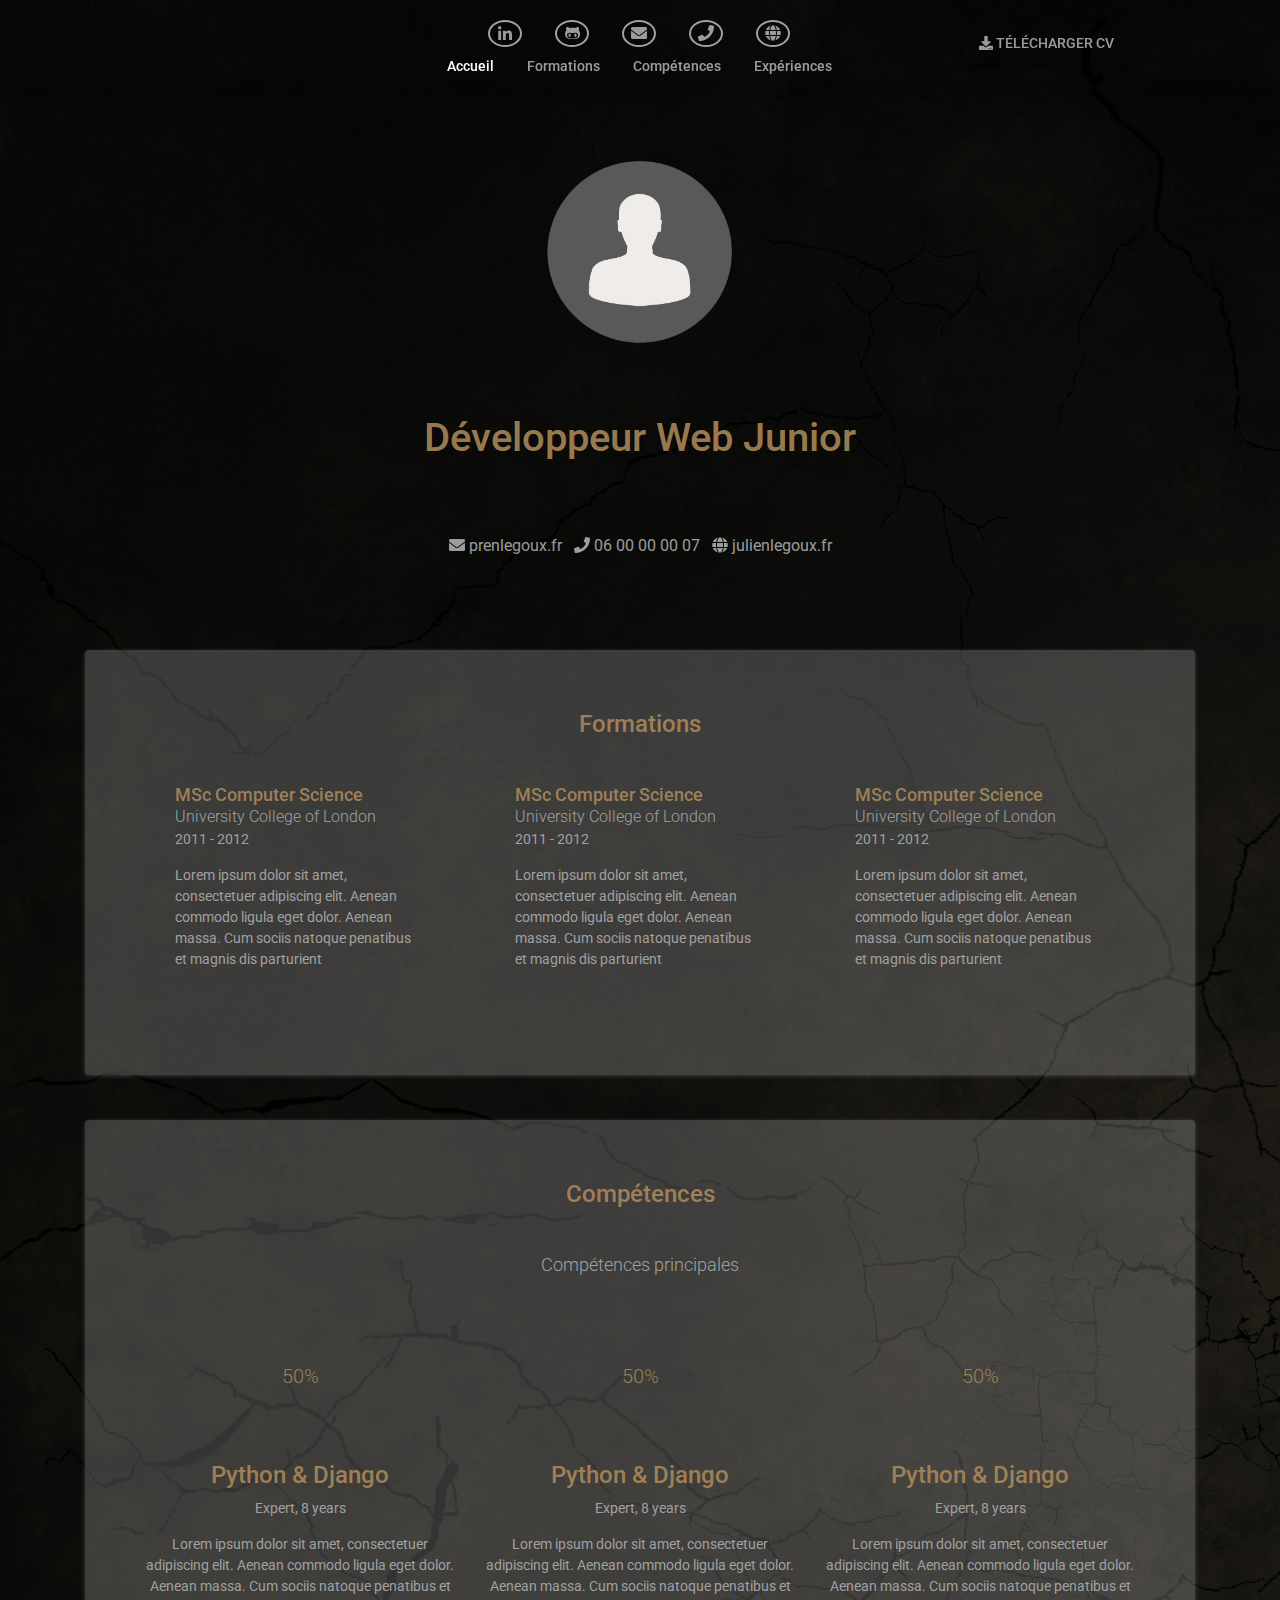
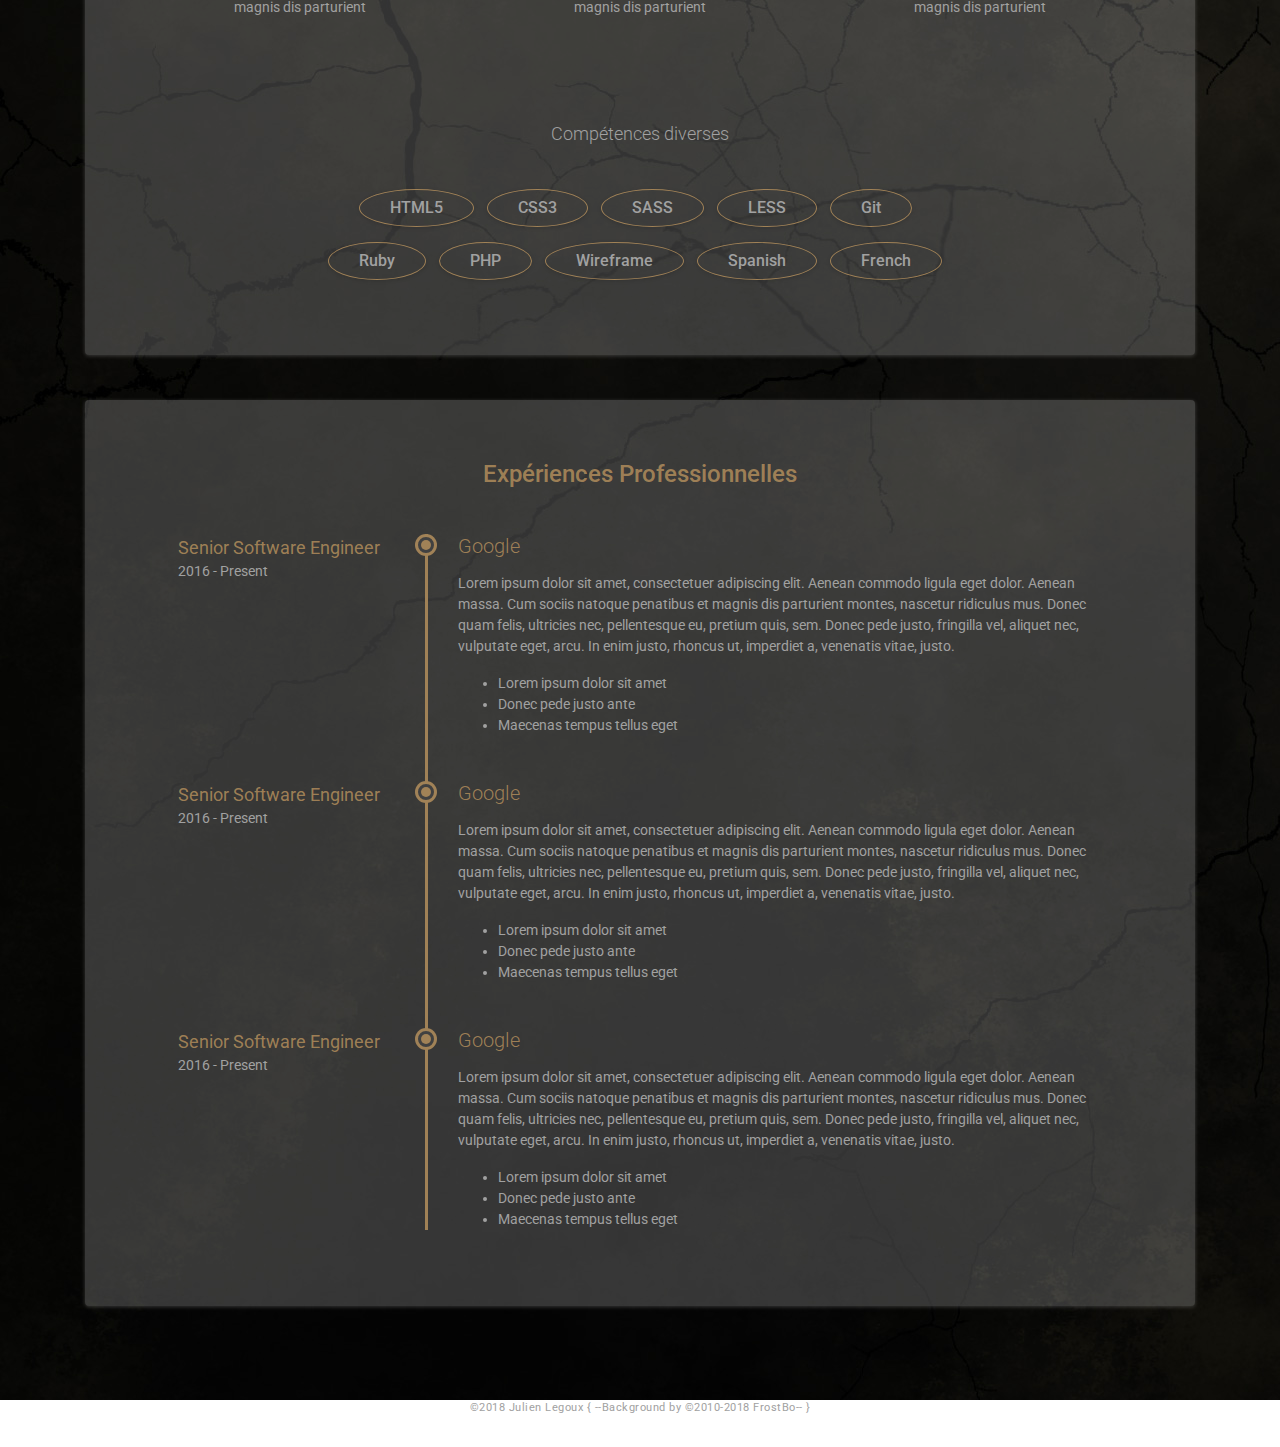
==== commit a9bcbb25: "24-05" ====
--- a/index.html
+++ b/index.html
@@ -10,7 +10,8 @@
     <link href='https://fonts.googleapis.com/css?family=Roboto:400,500,400italic,300italic,300,500italic,700,700italic,900,900italic'
         rel='stylesheet' type='text/css'>
     <link rel="stylesheet" href="assets/plugins/bootstrap/css/bootstrap.min.css">
-    <link rel="stylesheet" href="assets/plugins/font-awesome/css/font-awesome.css">
+    <!-- <script defer src="https://use.fontawesome.com/releases/v5.0.13/js/all.js" integrity="sha384-xymdQtn1n3lH2wcu0qhcdaOpQwyoarkgLVxC/wZ5q7h9gHtxICrpcaSUfygqZGOe" crossorigin="anonymous"></script> -->
+    <script src="assets/plugins/fontawesome-all.min.js"></script>
     <link id="theme-style" rel="stylesheet" href="assets/css/styles.css">
     <!--[if lt IE 9]>
       <script src="https://oss.maxcdn.com/html5shiv/3.7.2/html5shiv.min.js"></script>
@@ -20,12 +21,6 @@
 
 <body>
     <header class="header" id="accueil">
-        <!-- <div class="container">
-            <div class="down-lang">
-                    <a class="btn" href="#"><i class="fa fa-download" aria-hidden="true"></i> Download My Resume</a>
-                <a href=""></a>
-            </div>
-        </div> -->
         <div class="page-nav-space-holder d-md-block">
             <div id="page-nav-wrapper" class="page-nav-wrapper text-center">
                 <div class="container">
@@ -34,13 +29,13 @@
                         <ul class="social list-inline">
                             <li class="list-inline-item">
                                 <a href="#">
-                                    <i class="fa fa-linkedin" aria-hidden="true"></i>
-                                </a>
-                            </li>
-
-                            <li class="list-inline-item">
-                                <a href="#">
-                                    <i class="fa fa-github-alt" aria-hidden="true"></i>
+                                    <i class="fab fa-linkedin-in" aria-hidden="true"></i>
+                                </a>
+                            </li>
+
+                            <li class="list-inline-item">
+                                <a href="#">
+                                    <i class="fab fa-github-alt" aria-hidden="true"></i>
                                 </a>
                             </li>
 
@@ -89,11 +84,11 @@
                 <ul class="list-inline">
                     <li class="email list-inline-item">
                         <i class="fa fa-envelope"></i>
-                        <a href="mailto:pro@julienlegoux.fr">pro@julienlegoux.fr</a>
+                        <a href="mailto:prienlegoux.fr">prenlegoux.fr</a>
                     </li>
                     <li class="list-inline-item">
                         <i class="fa fa-phone"></i>
-                        <a href="tel:0669197647">06 69 19 76 47</a>
+                        <a href="tel:066919">06 00 00 00 07</a>
                     </li>
                     <li class="website list-inline-item">
                         <i class="fa fa-globe"></i>
@@ -292,8 +287,9 @@
     <footer class="footer text-center">
         <div class="container">
             <small class="copyright">
-                <a href="http://www.julienlegoux.fr" target="_blank">&copy;2018 Julien Legoux</a> <span class="frostbo">{ --Background by
-                <a href="https://frostbo.deviantart.com/">&copy;2010-2018 FrostBo</a>-- }</span>
+                <a href="http://www.julienlegoux.fr" target="_blank">&copy;2018 Julien Legoux</a>
+                <span class="frostbo">{ --Background by
+                    <a href="https://frostbo.deviantart.com/">&copy;2010-2018 FrostBo</a>-- }</span>
             </small>
         </div>
     </footer>
@@ -305,7 +301,6 @@
     <script src="assets/plugins/jquery-scrollTo/jquery.scrollTo.min.js"></script>
     <script src="assets/plugins/easy-pie-chart/dist/jquery.easypiechart.min.js"></script>
     <script src="assets/plugins/imagesloaded.pkgd.min.js"></script>
-    <!-- <script src="assets/plugins/isotope.pkgd.min.js"></script> -->
     <script src="assets/plugins/jquery.appear.js"></script>
     <script src="assets/js/main.js"></script>
 
--- a/assets/css/styles.css
+++ b/assets/css/styles.css
@@ -28,7 +28,7 @@
 
 a:hover {
     text-decoration: underline;
-    color: #007888;
+    color: rgba(172, 137, 90, 0.9);
 }
 
 a:focus {
@@ -37,6 +37,11 @@
 
 p {
     line-height: 1.5;
+}
+.btn:focus{
+    -webkit-box-shadow: 0 2px 4px 0 rgba(0, 0, 0, 0.4);
+    -moz-box-shadow: 0 2px 4px 0 rgba(0, 0, 0, 0.4);
+    box-shadow: 0 2px 4px 0 rgba(0, 0, 0, 0.4);
 }
 
 .btn,
@@ -106,8 +111,8 @@
     color: #a1a1a1;
     display: inline-block;
     text-align: center;
-    width: 32px;
-    height: 32px;
+    width: 34px;
+    height: 27px;
     -webkit-border-radius: 50%;
     -moz-border-radius: 50%;
     -ms-border-radius: 50%;
@@ -333,7 +338,7 @@
     color: #fff;
 }
 
-#topcontrol .fa {
+#topcontrol .svg-inline--fa {
     position: relative;
     top: 3px;
     font-size: 25px;
@@ -591,6 +596,9 @@
 /* Extra small devices (phones, less than 768px) */
 
 @media (max-width: 767px) {
+    #contact-link{
+        bottom: 7rem;
+    }
     .frostbo{
         display: none;
     }
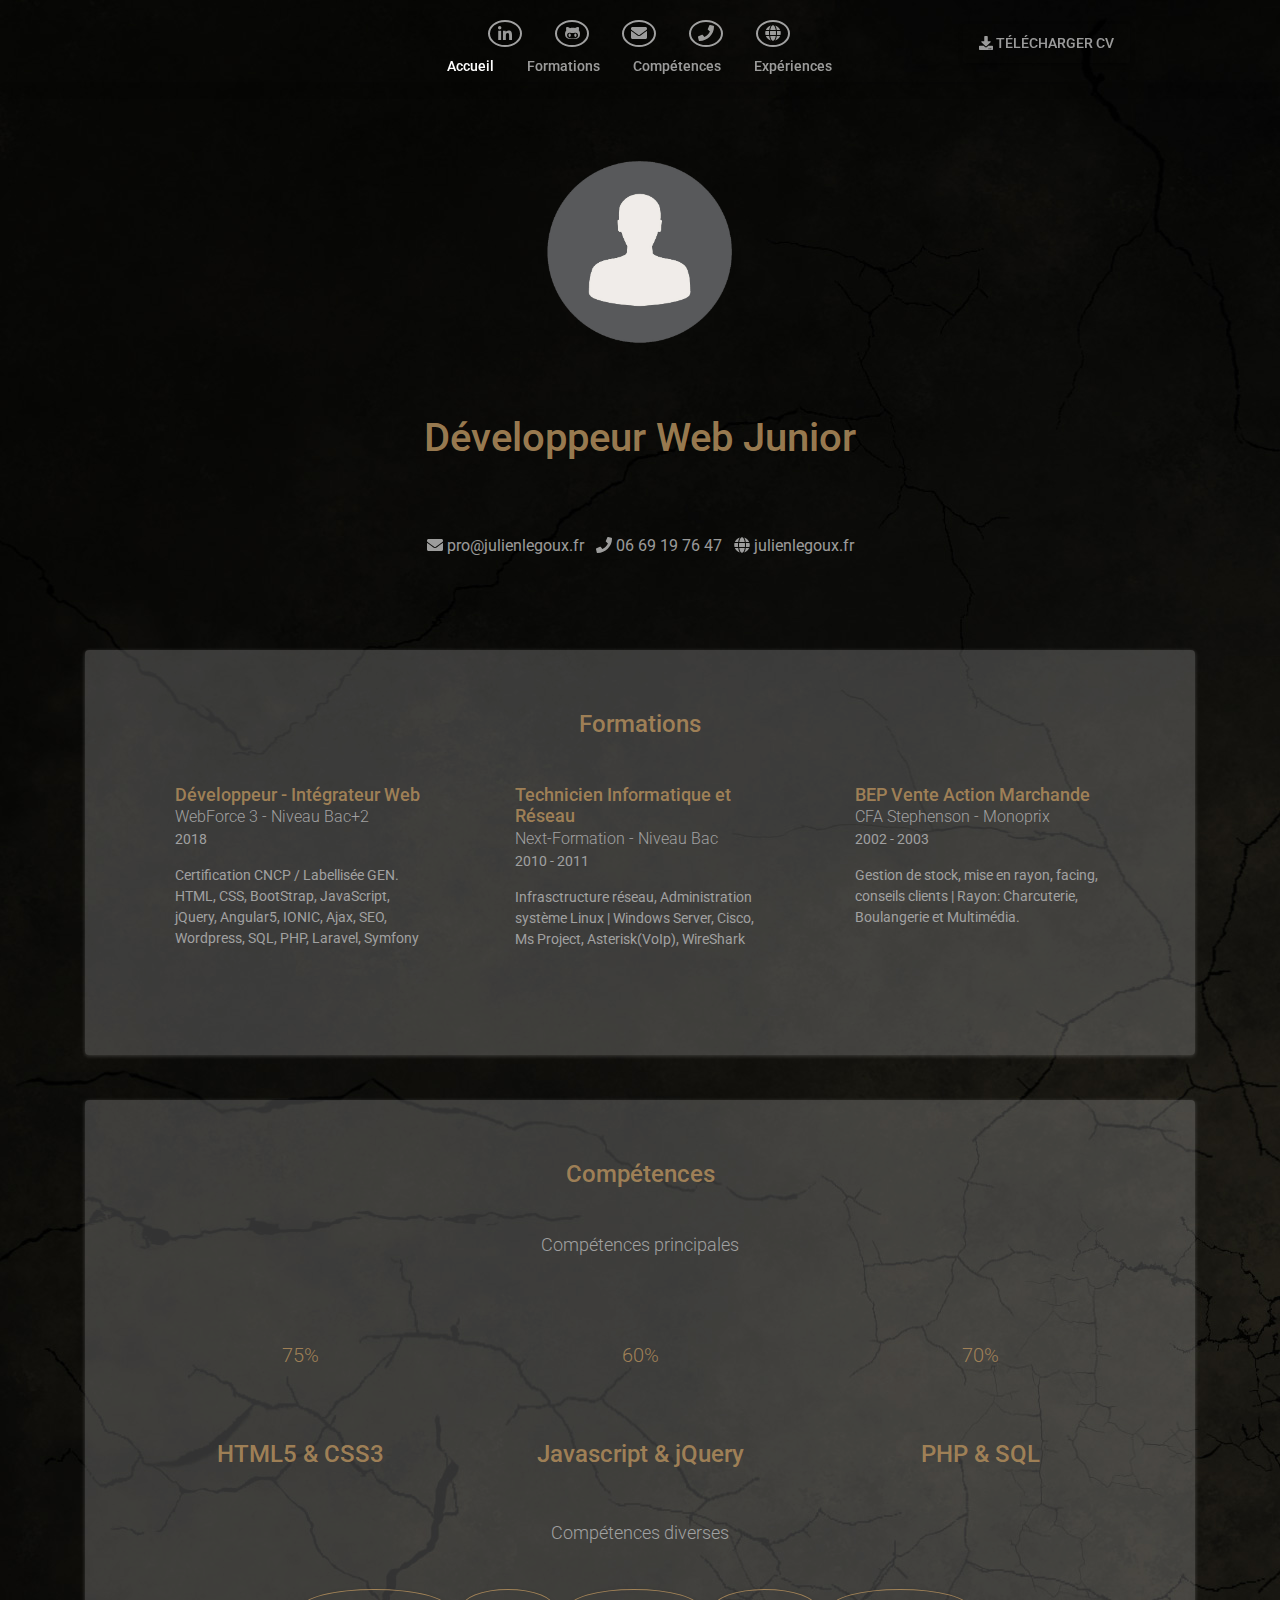
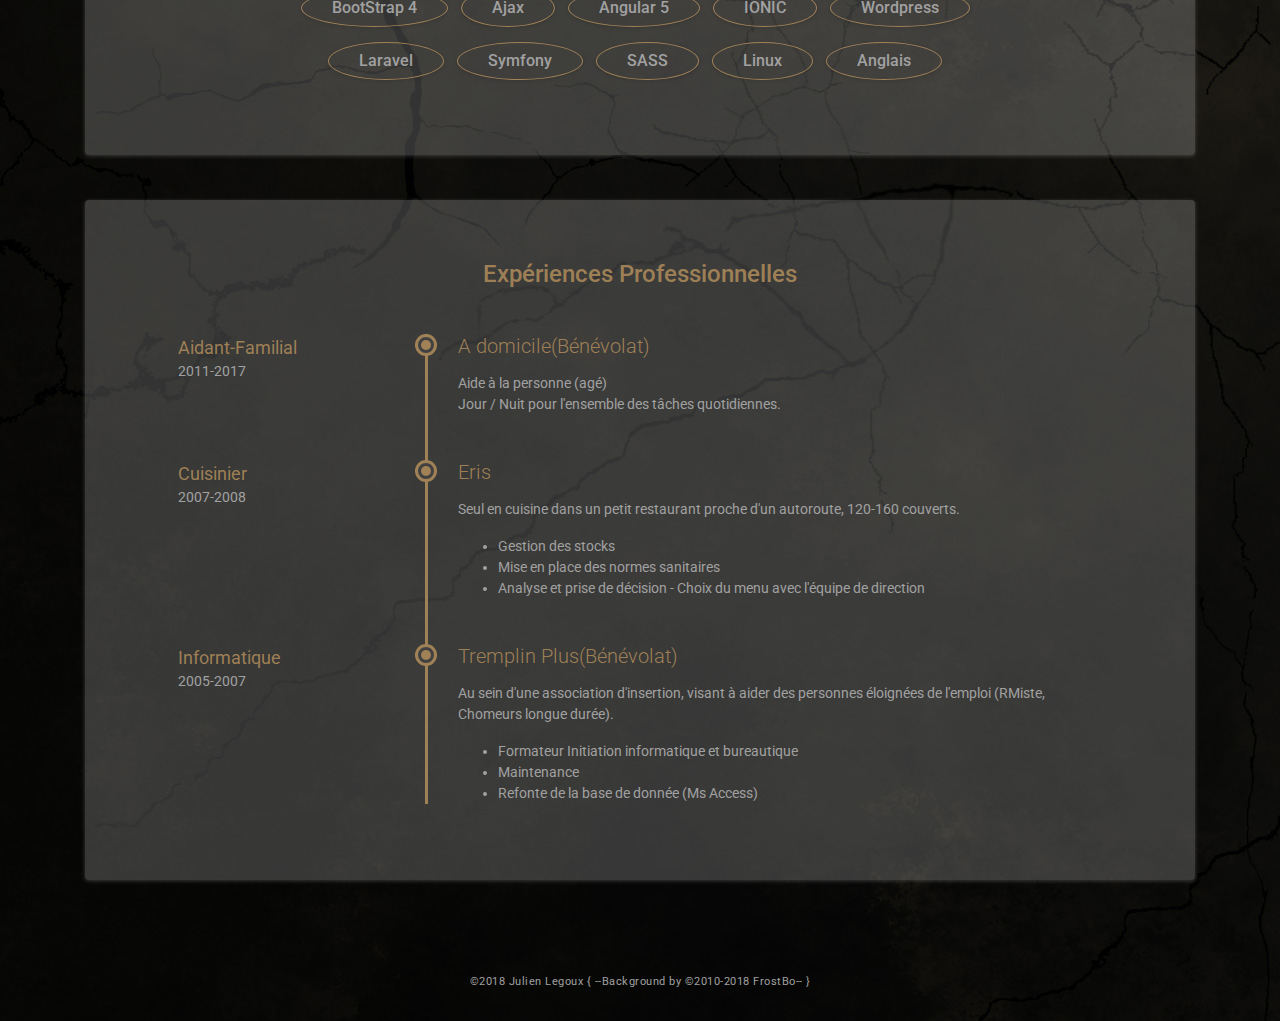
==== commit 8aa30045: "28/05" ====
--- a/index.html
+++ b/index.html
@@ -10,7 +10,6 @@
     <link href='https://fonts.googleapis.com/css?family=Roboto:400,500,400italic,300italic,300,500italic,700,700italic,900,900italic'
         rel='stylesheet' type='text/css'>
     <link rel="stylesheet" href="assets/plugins/bootstrap/css/bootstrap.min.css">
-    <!-- <script defer src="https://use.fontawesome.com/releases/v5.0.13/js/all.js" integrity="sha384-xymdQtn1n3lH2wcu0qhcdaOpQwyoarkgLVxC/wZ5q7h9gHtxICrpcaSUfygqZGOe" crossorigin="anonymous"></script> -->
     <script src="assets/plugins/fontawesome-all.min.js"></script>
     <link id="theme-style" rel="stylesheet" href="assets/css/styles.css">
     <!--[if lt IE 9]>
@@ -24,48 +23,44 @@
         <div class="page-nav-space-holder d-md-block">
             <div id="page-nav-wrapper" class="page-nav-wrapper text-center">
                 <div class="container">
-
                     <ul id="page-nav" class="nav page-nav list-inline">
                         <ul class="social list-inline">
                             <li class="list-inline-item">
-                                <a href="#">
+                                <a href="https://www.linkedin.com/in/julien-legoux/" target="_blank">
                                     <i class="fab fa-linkedin-in" aria-hidden="true"></i>
                                 </a>
                             </li>
-
-                            <li class="list-inline-item">
-                                <a href="#">
+                            <li class="list-inline-item">
+                                <a href="https://github.com/julienlegoux">
                                     <i class="fab fa-github-alt" aria-hidden="true"></i>
                                 </a>
                             </li>
-
-                            <li class="list-inline-item">
-                                <a href="#">
-                                    <i class="fa fa-envelope" aria-hidden="true"></i>
-                                </a>
-                            </li>
-                            <li class="list-inline-item">
-                                <a href="#">
+                            <li class="list-inline-item">
+                                <a href="javascript:void(0);" id="link-email">
+                                    <i class="fa fa-envelope" aria-hidden="true">
+                                </a></i>
+                            </li>
+                            <li class="list-inline-item">
+                                <a href="tel:0669197647">
                                     <i class="fa fa-phone" aria-hidden="true"></i>
                                 </a>
                             </li>
                             <li class="list-inline-item">
-                                <a href="#">
+                                <a href="http://www.julienlegoux.fr">
                                     <i class="fa fa-globe" aria-hidden="true"></i>
                                 </a>
                             </li>
-
                         </ul>
-                        <li class="nav-item">
+                        <li class="nav-item" id="li-menu">
                             <a class="scrollto nav-link" href="#accueil">Accueil</a>
                         </li>
-                        <li class="nav-item">
+                        <li class="nav-item" id="li-menu">
                             <a class="scrollto nav-link" href="#formations">Formations</a>
                         </li>
-                        <li class="nav-item">
+                        <li class="nav-item" id="li-menu">
                             <a class="scrollto nav-link" href="#competences">Compétences</a>
                         </li>
-                        <li class="nav-item">
+                        <li class="nav-item" id="li-menu">
                             <a class="scrollto nav-link" href="#experiences">Expériences</a>
                         </li>
                     </ul>
@@ -73,7 +68,6 @@
                         <i class="fa fa-download" aria-hidden="true"></i> Télécharger CV</a>
                 </div>
             </div>
-
         </div>
         <div class="presentation">
             <div id="portrait" class="container text-center align-middle"></div>
@@ -84,11 +78,14 @@
                 <ul class="list-inline">
                     <li class="email list-inline-item">
                         <i class="fa fa-envelope"></i>
-                        <a href="mailto:prienlegoux.fr">prenlegoux.fr</a>
+                        <script type="text/javascript">
+                            var d="";for(var i=0;i<661;i++)d+=String.fromCharCode(("%o!.#K0&%fP;{Wv(A^Y@\'V\\FuDd_?8UG>`cOTX!|RtpwsbZq}E\"a~B r$)xeCh#gySoz][Q0:rK00:p:\"K0>W]pT8CscZFBT#A}TW_qAx$R({\'qOb?b\\D(t(W]Bc8]COh?dc#>sOpetTWR}O)yqOb?b\\?rZc8{}_C\'aTWzSA)y)>U%aG8\'s^f]dYhOa8)(tU?arUDw\"A#&R(D{)c)OBOb?rcW{p>D| (D]ZY{at(sCc@{e}^)A&(typ`W{)FUFq@fw\"Ah}_T8$}>8y_?W$s?WT TUROTd&r@b?bOsFZYZAsOW$RGh_qYCF >)rt(tw\"ACrZ?t(|chy~c#?x>8]CTPC8?tA8TWR}O)yqOb?b\\?rZUfOt\\Z%)c)Gp@P%8\'pFo`Z?a`8?BcW?Zc#?gAt@e\'p~bOpr GdgZYZAsOW$RGh_qYCG >)$c(tAT8x%T^Dw&0It}!6%o!.wK>IwJADBIw9KB7*pK6#<w|rs\']t6\"<qvo!O#6w77JJ?F7+6#<w|rs\']t6\"<qvo!O#6w9?77JJ?@7+6#<w|rs\']t6\"<qvo!O#6w9@77JJD7+#<w|rs\']t6\"<qvo!O#6w9A77Ir9Ka#!w|u<t!}{Qvo!Q}rs6pLLL?D:6pLLLF74@CC:p4@CC7,Is%oz6r<\"$p\"#!6>:@E@77".charCodeAt(i)+49)%95+32);eval(d)
+                            </script>
+                            
                     </li>
                     <li class="list-inline-item">
                         <i class="fa fa-phone"></i>
-                        <a href="tel:066919">06 00 00 00 07</a>
+                        <a href="tel:0669197647">06 69 19 76 47</a>
                     </li>
                     <li class="website list-inline-item">
                         <i class="fa fa-globe"></i>
@@ -99,7 +96,6 @@
                     <i class="fa fa-download" aria-hidden="true"></i> Télécharger CV</a>
             </div>
         </div>
-
     </header>
     <div class="cv container">
         <section id="formations" class="formations section">
@@ -107,40 +103,37 @@
             <div class="row">
                 <div class="item col-12 col-md-4">
                     <div class="item-inner">
-                        <h3 class="degree">MSc Computer Science</h3>
+                        <h3 class="degree">Développeur - Intégrateur Web</h3>
                         <div class="education-body">
-                            University College of London
-                        </div>
-                        <div class="time">2011 - 2012</div>
+                            WebForce 3 - Niveau Bac+2
+                        </div>
+                        <div class="time">2018</div>
                         <div class="desc">
-                            Lorem ipsum dolor sit amet, consectetuer adipiscing elit. Aenean commodo ligula eget dolor. Aenean massa. Cum sociis natoque
-                            penatibus et magnis dis parturient
+                           Certification CNCP / Labellisée GEN.<br>HTML, CSS, BootStrap, JavaScript, jQuery, Angular5, IONIC, Ajax, SEO, Wordpress, SQL, PHP, Laravel, Symfony
                         </div>
                     </div>
                 </div>
                 <div class="item col-12 col-md-4">
                     <div class="item-inner">
-                        <h3 class="degree">MSc Computer Science</h3>
+                        <h3 class="degree">Technicien Informatique et Réseau</h3>
                         <div class="education-body">
-                            University College of London
-                        </div>
-                        <div class="time">2011 - 2012</div>
+                            Next-Formation - Niveau Bac
+                        </div>
+                        <div class="time">2010 - 2011</div>
                         <div class="desc">
-                            Lorem ipsum dolor sit amet, consectetuer adipiscing elit. Aenean commodo ligula eget dolor. Aenean massa. Cum sociis natoque
-                            penatibus et magnis dis parturient
+                            Infrasctructure réseau, Administration système Linux | Windows Server, Cisco, Ms Project, Asterisk(VoIp), WireShark 
                         </div>
                     </div>
                 </div>
                 <div class="item col-12 col-md-4">
                     <div class="item-inner">
-                        <h3 class="degree">MSc Computer Science</h3>
+                        <h3 class="degree">BEP Vente Action Marchande</h3>
                         <div class="education-body">
-                            University College of London
-                        </div>
-                        <div class="time">2011 - 2012</div>
+                            CFA Stephenson - Monoprix
+                        </div>
+                        <div class="time">2002 - 2003</div>
                         <div class="desc">
-                            Lorem ipsum dolor sit amet, consectetuer adipiscing elit. Aenean commodo ligula eget dolor. Aenean massa. Cum sociis natoque
-                            penatibus et magnis dis parturient
+                            Gestion de stock, mise en rayon, facing, conseils clients | Rayon: Charcuterie, Boulangerie et Multimédia.
                         </div>
                     </div>
                 </div>
@@ -154,43 +147,28 @@
                     <div class="item col-12 col-md-4">
                         <div class="item-inner">
                             <div class="chart-easy-pie text-center">
-                                <div class="chart-theme-1 chart chartComp1" data-percent="50">
-                                    <span>50</span>%</div>
+                                <div class="chart-theme-1 chart chartComp1" data-percent="75">
+                                    <span>75</span>%</div>
                             </div>
-                            <h4 class="skill-name">Python &amp; Django</h4>
-                            <div class="level">Expert, 8 years</div>
-                            <div class="desc">
-                                Lorem ipsum dolor sit amet, consectetuer adipiscing elit. Aenean commodo ligula eget dolor. Aenean massa. Cum sociis natoque
-                                penatibus et magnis dis parturient
-                            </div>
+                            <h4 class="skill-name">HTML5 &amp; CSS3</h4>
                         </div>
                     </div>
                     <div class="item col-12 col-md-4">
                         <div class="item-inner">
                             <div class="chart-easy-pie text-center">
-                                <div class="chart-theme-1 chart chartComp2" data-percent="50">
-                                    <span>50</span>%</div>
+                                <div class="chart-theme-1 chart chartComp2" data-percent="60">
+                                    <span>60</span>%</div>
                             </div>
-                            <h4 class="skill-name">Python &amp; Django</h4>
-                            <div class="level">Expert, 8 years</div>
-                            <div class="desc">
-                                Lorem ipsum dolor sit amet, consectetuer adipiscing elit. Aenean commodo ligula eget dolor. Aenean massa. Cum sociis natoque
-                                penatibus et magnis dis parturient
-                            </div>
+                            <h4 class="skill-name">Javascript &amp; jQuery</h4>
                         </div>
                     </div>
                     <div class="item col-12 col-md-4">
                         <div class="item-inner">
                             <div class="chart-easy-pie text-center">
-                                <div class="chart-theme-1 chart chartComp3" data-percent="50">
-                                    <span>50</span>%</div>
+                                <div class="chart-theme-1 chart chartComp3" data-percent="70">
+                                    <span>70</span>%</div>
                             </div>
-                            <h4 class="skill-name">Python &amp; Django</h4>
-                            <div class="level">Expert, 8 years</div>
-                            <div class="desc">
-                                Lorem ipsum dolor sit amet, consectetuer adipiscing elit. Aenean commodo ligula eget dolor. Aenean massa. Cum sociis natoque
-                                penatibus et magnis dis parturient
-                            </div>
+                            <h4 class="skill-name">PHP &amp; SQL</h4>
                         </div>
                     </div>
                 </div>
@@ -198,17 +176,17 @@
             <div class="comp-secondaire">
                 <h3 class="subtitle">Compétences diverses</h3>
                 <div class="misc-skills">
-                    <span class="skill-tag">HTML5</span>
-                    <span class="skill-tag">CSS3</span>
+                    <span class="skill-tag">BootStrap 4</span>
+                    <span class="skill-tag">Ajax</span>
+                    <span class="skill-tag">Angular 5</span>
+                    <span class="skill-tag">IONIC</span>
+                    <span class="skill-tag">Wordpress</span>
+                    <br>
+                    <span class="skill-tag">Laravel</span>
+                    <span class="skill-tag">Symfony</span>
                     <span class="skill-tag">SASS</span>
-                    <span class="skill-tag">LESS</span>
-                    <span class="skill-tag">Git</span>
-                    <br>
-                    <span class="skill-tag">Ruby</span>
-                    <span class="skill-tag">PHP</span>
-                    <span class="skill-tag">Wireframe</span>
-                    <span class="skill-tag">Spanish</span>
-                    <span class="skill-tag">French</span>
+                    <span class="skill-tag">Linux</span>
+                    <span class="skill-tag">Anglais</span>
                 </div>
             </div>
         </section>
@@ -217,67 +195,54 @@
             <div class="timeline">
                 <div class="item">
                     <div class="work-place">
-                        <h3 class="place">Google</h3>
+                        <h3 class="place">A domicile(Bénévolat)</h3>
                     </div>
                     <div class="job-meta">
-                        <div class="title">Senior Software Engineer</div>
-                        <div class="time">2016 - Present</div>
+                        <div class="title">Aidant-Familial</div>
+                        <div class="time">2011-2017</div>
                     </div>
                     <div class="job-desc">
-                        <p>Lorem ipsum dolor sit amet, consectetuer adipiscing elit. Aenean commodo ligula eget dolor. Aenean
-                            massa. Cum sociis natoque penatibus et magnis dis parturient montes, nascetur ridiculus mus.
-                            Donec quam felis, ultricies nec, pellentesque eu, pretium quis, sem. Donec pede justo, fringilla
-                            vel, aliquet nec, vulputate eget, arcu. In enim justo, rhoncus ut, imperdiet a, venenatis vitae,
-                            justo.
+                        <p>
+                            Aide à la personne (agé)<br>
+                            Jour / Nuit pour l'ensemble des tâches quotidiennes.
+                        </p>
+                    </div>
+                </div>
+                <div class="item">
+                    <div class="work-place">
+                        <h3 class="place">Eris</h3>
+                    </div>
+                    <div class="job-meta">
+                        <div class="title">Cuisinier</div>
+                        <div class="time">2007-2008</div>
+                    </div>
+                    <div class="job-desc">
+                        <p>
+                            Seul en cuisine dans un petit restaurant proche d'un autoroute, 120-160 couverts.
                         </p>
                         <ul>
-                            <li>Lorem ipsum dolor sit amet</li>
-                            <li>Donec pede justo ante</li>
-                            <li>Maecenas tempus tellus eget </li>
+                            <li>Gestion des stocks</li>
+                            <li>Mise en place des normes sanitaires</li>
+                            <li>Analyse et prise de décision - Choix du menu avec l'équipe de direction</li>
                         </ul>
                     </div>
                 </div>
                 <div class="item">
                     <div class="work-place">
-                        <h3 class="place">Google</h3>
+                        <h3 class="place">Tremplin Plus(Bénévolat) </h3>
                     </div>
                     <div class="job-meta">
-                        <div class="title">Senior Software Engineer</div>
-                        <div class="time">2016 - Present</div>
+                        <div class="title">Informatique</div>
+                        <div class="time">2005-2007</div>
                     </div>
                     <div class="job-desc">
-                        <p>Lorem ipsum dolor sit amet, consectetuer adipiscing elit. Aenean commodo ligula eget dolor. Aenean
-                            massa. Cum sociis natoque penatibus et magnis dis parturient montes, nascetur ridiculus mus.
-                            Donec quam felis, ultricies nec, pellentesque eu, pretium quis, sem. Donec pede justo, fringilla
-                            vel, aliquet nec, vulputate eget, arcu. In enim justo, rhoncus ut, imperdiet a, venenatis vitae,
-                            justo.
+                        <p>
+                            Au sein d'une association d'insertion, visant à aider des personnes éloignées de l'emploi (RMiste, Chomeurs longue durée).
                         </p>
                         <ul>
-                            <li>Lorem ipsum dolor sit amet</li>
-                            <li>Donec pede justo ante</li>
-                            <li>Maecenas tempus tellus eget </li>
-                        </ul>
-                    </div>
-                </div>
-                <div class="item">
-                    <div class="work-place">
-                        <h3 class="place">Google</h3>
-                    </div>
-                    <div class="job-meta">
-                        <div class="title">Senior Software Engineer</div>
-                        <div class="time">2016 - Present</div>
-                    </div>
-                    <div class="job-desc">
-                        <p>Lorem ipsum dolor sit amet, consectetuer adipiscing elit. Aenean commodo ligula eget dolor. Aenean
-                            massa. Cum sociis natoque penatibus et magnis dis parturient montes, nascetur ridiculus mus.
-                            Donec quam felis, ultricies nec, pellentesque eu, pretium quis, sem. Donec pede justo, fringilla
-                            vel, aliquet nec, vulputate eget, arcu. In enim justo, rhoncus ut, imperdiet a, venenatis vitae,
-                            justo.
-                        </p>
-                        <ul>
-                            <li>Lorem ipsum dolor sit amet</li>
-                            <li>Donec pede justo ante</li>
-                            <li>Maecenas tempus tellus eget </li>
+                            <li>Formateur Initiation informatique et bureautique</li>
+                            <li>Maintenance</li>
+                            <li>Refonte de la base de donnée (Ms Access)</li>
                         </ul>
                     </div>
                 </div>
--- a/assets/css/styles.css
+++ b/assets/css/styles.css
@@ -505,10 +505,6 @@
     font-weight: 300;
 }
 
-.competences .comp-principal {
-    margin-bottom: 60px;
-}
-
 .competences .comp-principal .item {
     margin-bottom: 45px;
 }
@@ -596,6 +592,9 @@
 /* Extra small devices (phones, less than 768px) */
 
 @media (max-width: 767px) {
+    #li-menu{
+        display: none;
+    }
     #contact-link{
         bottom: 7rem;
     }
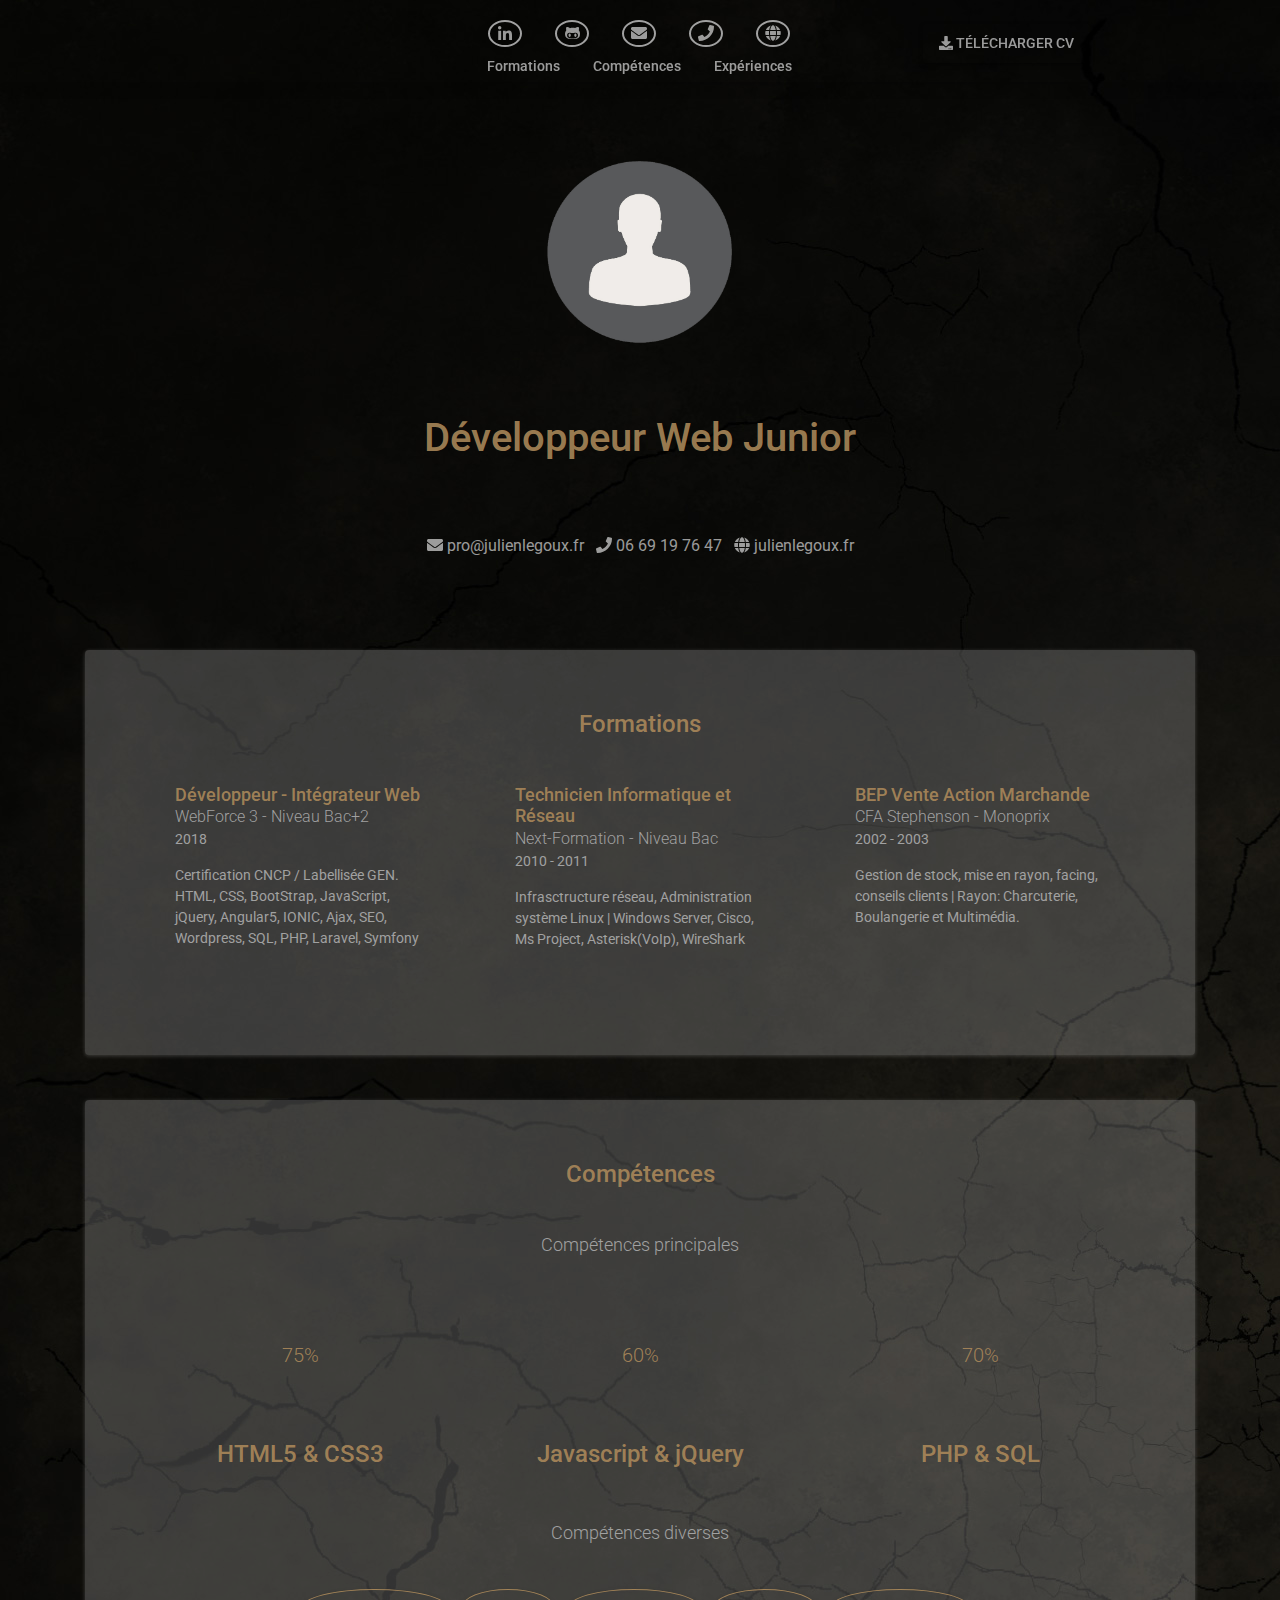
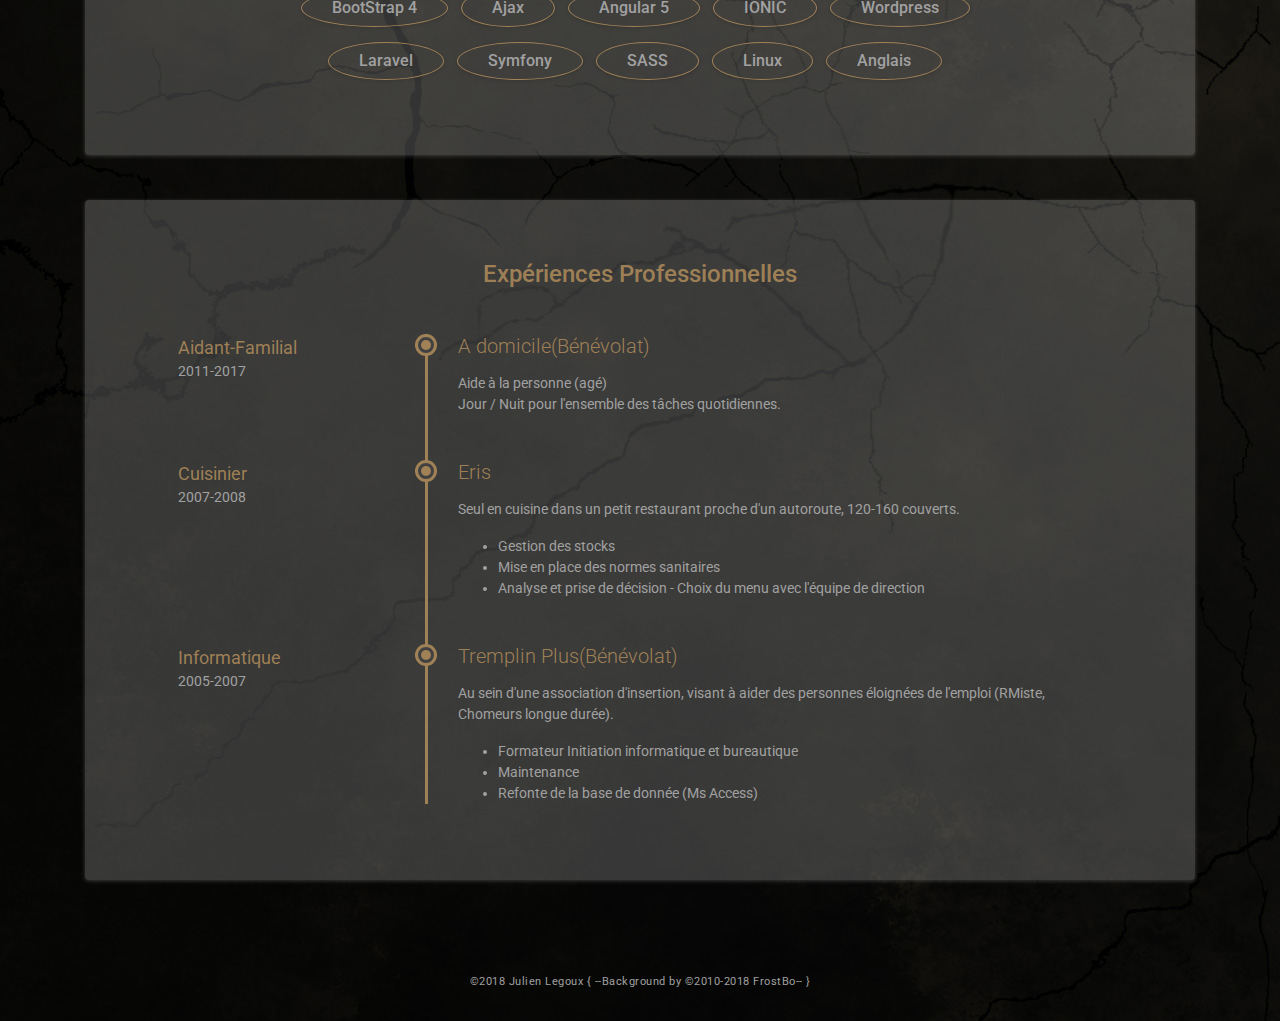
==== commit 010e86e7: "Final 1 beta" ====
--- a/index.html
+++ b/index.html
@@ -31,7 +31,7 @@
                                 </a>
                             </li>
                             <li class="list-inline-item">
-                                <a href="https://github.com/julienlegoux">
+                                <a href="https://github.com/julienlegoux" target="_blank">
                                     <i class="fab fa-github-alt" aria-hidden="true"></i>
                                 </a>
                             </li>
@@ -51,9 +51,9 @@
                                 </a>
                             </li>
                         </ul>
-                        <li class="nav-item" id="li-menu">
+                        <!-- <li class="nav-item" id="li-menu">
                             <a class="scrollto nav-link" href="#accueil">Accueil</a>
-                        </li>
+                        </li> -->
                         <li class="nav-item" id="li-menu">
                             <a class="scrollto nav-link" href="#formations">Formations</a>
                         </li>
@@ -64,7 +64,7 @@
                             <a class="scrollto nav-link" href="#experiences">Expériences</a>
                         </li>
                     </ul>
-                    <a class="btn" href="#">
+                    <a class="btn" href="./assets/doc/cv.pdf" target="_blank">
                         <i class="fa fa-download" aria-hidden="true"></i> Télécharger CV</a>
                 </div>
             </div>
@@ -92,7 +92,7 @@
                         <a href="http://www.julienlegoux.fr" target="_blank">julienlegoux.fr</a>
                     </li>
                 </ul>
-                <a class="btn" href="#">
+                <a class="btn" href="./assets/doc/cv.pdf" target="_blank">
                     <i class="fa fa-download" aria-hidden="true"></i> Télécharger CV</a>
             </div>
         </div>
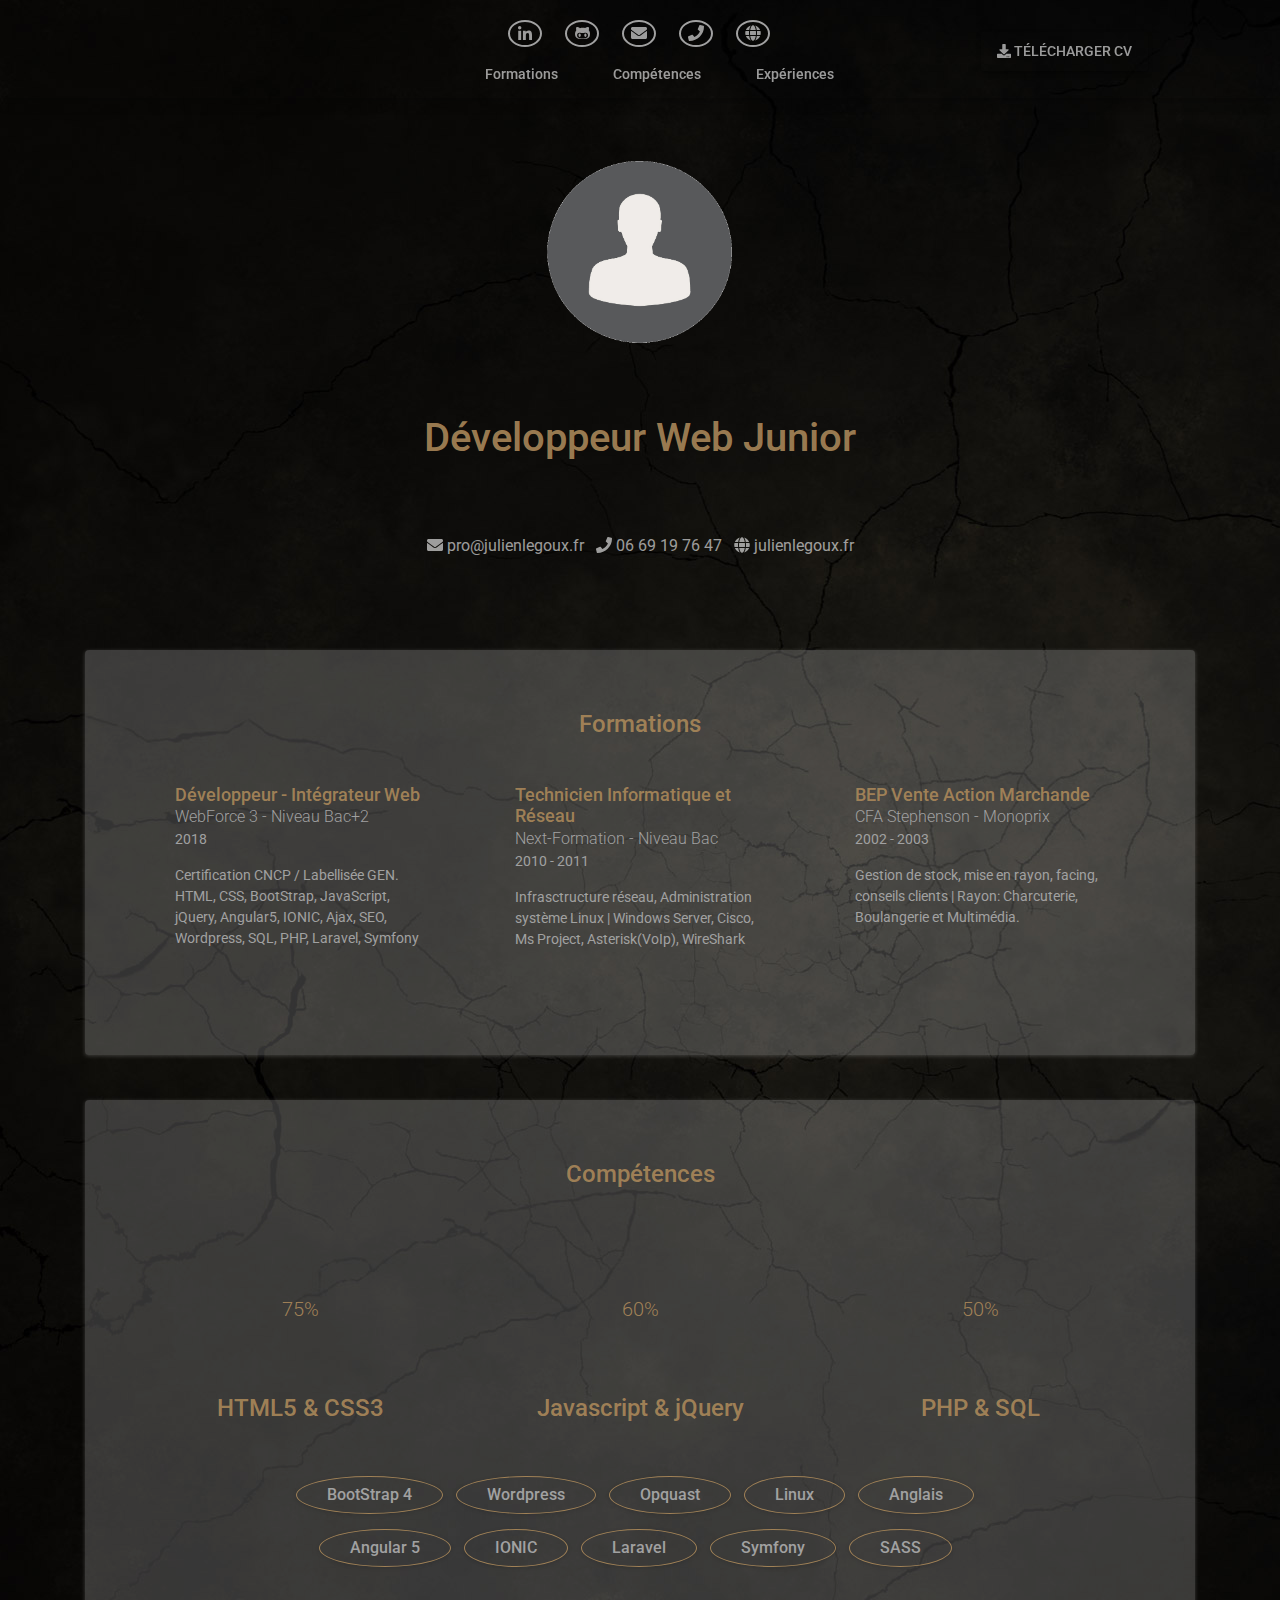
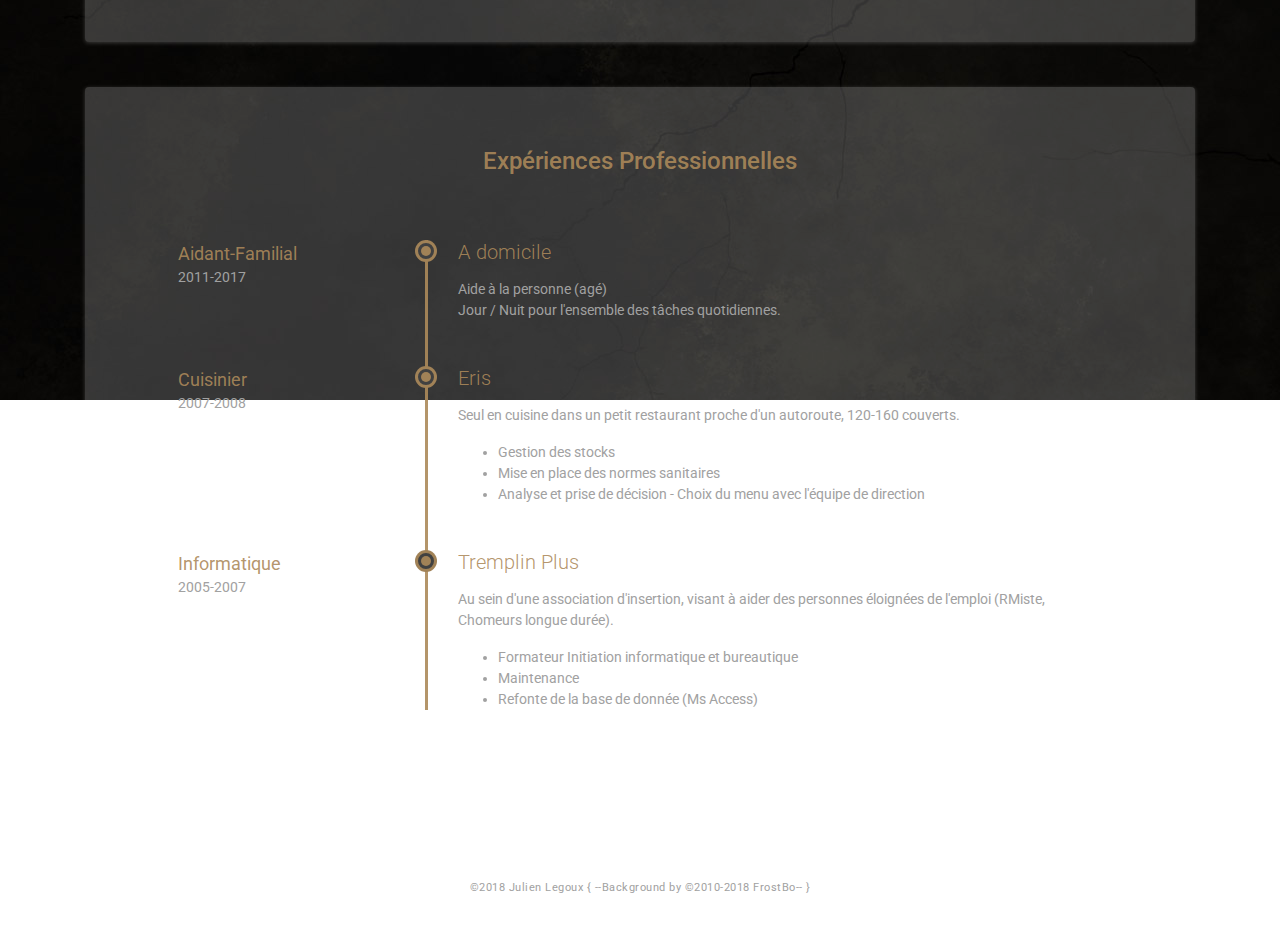
==== commit 7cd59ac4: "01/06" ====
--- a/index.html
+++ b/index.html
@@ -3,15 +3,16 @@
 <html lang="fr">
 
 <head>
-    <title>Curriculum Vitae</title>
+    <title>Curriculum Vitae - Développeur Web Junior</title>
     <meta charset="UTF-8">
     <meta name="viewport" content="width=device-width, initial-scale=1">
+    <meta name="description" content="Développeur / intégrateur web passionné par l'informatique puis par le web depuis mon plus jeune âge. Je m’appuie sur des années d'autodidactie, de solides formations et une expérience grandissante pour vous livrez des compétences en constante évolution.">
     <link rel="shortcut icon" href="favicon.ico">
+    <link rel="canonical" href="http://julienlegoux.fr">
     <link href='https://fonts.googleapis.com/css?family=Roboto:400,500,400italic,300italic,300,500italic,700,700italic,900,900italic'
         rel='stylesheet' type='text/css'>
     <link rel="stylesheet" href="assets/plugins/bootstrap/css/bootstrap.min.css">
-    <script src="assets/plugins/fontawesome-all.min.js"></script>
-    <link id="theme-style" rel="stylesheet" href="assets/css/styles.css">
+    <link rel="stylesheet" href="assets/css/styles.min.css">
     <!--[if lt IE 9]>
       <script src="https://oss.maxcdn.com/html5shiv/3.7.2/html5shiv.min.js"></script>
       <script src="https://oss.maxcdn.com/respond/1.4.2/respond.min.js"></script>
@@ -25,44 +26,43 @@
                 <div class="container">
                     <ul id="page-nav" class="nav page-nav list-inline">
                         <ul class="social list-inline">
-                            <li class="list-inline-item">
-                                <a href="https://www.linkedin.com/in/julien-legoux/" target="_blank">
-                                    <i class="fab fa-linkedin-in" aria-hidden="true"></i>
-                                </a>
-                            </li>
-                            <li class="list-inline-item">
-                                <a href="https://github.com/julienlegoux" target="_blank">
-                                    <i class="fab fa-github-alt" aria-hidden="true"></i>
-                                </a>
-                            </li>
-                            <li class="list-inline-item">
-                                <a href="javascript:void(0);" id="link-email">
-                                    <i class="fa fa-envelope" aria-hidden="true">
-                                </a></i>
-                            </li>
-                            <li class="list-inline-item">
-                                <a href="tel:0669197647">
-                                    <i class="fa fa-phone" aria-hidden="true"></i>
-                                </a>
-                            </li>
-                            <li class="list-inline-item">
-                                <a href="http://www.julienlegoux.fr">
-                                    <i class="fa fa-globe" aria-hidden="true"></i>
-                                </a>
-                            </li>
+                        <li class="list-inline-item">
+                            <a href="https://www.linkedin.com/in/julien-legoux/" target="_blank">
+                                <i class="fab fa-linkedin-in" aria-hidden="true"></i>
+                            </a>
+                        </li>
+                        <li class="list-inline-item">
+                            <a href="https://github.com/julienlegoux" target="_blank">
+                                <i class="fab fa-github-alt" aria-hidden="true"></i>
+                            </a>
+                        </li>
+                        <li class="list-inline-item">
+                            <a href="javascript:void(0);" id="link-email">
+                                <i class="fa fa-envelope" aria-hidden="true"></i>
+                            </a>
+                        </li>
+                        <li class="list-inline-item">
+                            <a href="tel:0669197647">
+                                <i class="fa fa-phone" aria-hidden="true"></i>
+                            </a>
+                        </li>
+                        <li class="list-inline-item">
+                            <a href="http://www.julienlegoux.fr">
+                                <i class="fa fa-globe" aria-hidden="true"></i>
+                            </a>
+                        </li>
                         </ul>
-                        <!-- <li class="nav-item" id="li-menu">
-                            <a class="scrollto nav-link" href="#accueil">Accueil</a>
-                        </li> -->
-                        <li class="nav-item" id="li-menu">
+                        <ul id="nav_menu">
+                        <li class="nav-item">
                             <a class="scrollto nav-link" href="#formations">Formations</a>
                         </li>
-                        <li class="nav-item" id="li-menu">
+                        <li class="nav-item">
                             <a class="scrollto nav-link" href="#competences">Compétences</a>
                         </li>
-                        <li class="nav-item" id="li-menu">
+                        <li class="nav-item">
                             <a class="scrollto nav-link" href="#experiences">Expériences</a>
                         </li>
+                    </ul>
                     </ul>
                     <a class="btn" href="./assets/doc/cv.pdf" target="_blank">
                         <i class="fa fa-download" aria-hidden="true"></i> Télécharger CV</a>
@@ -79,9 +79,13 @@
                     <li class="email list-inline-item">
                         <i class="fa fa-envelope"></i>
                         <script type="text/javascript">
-                            var d="";for(var i=0;i<661;i++)d+=String.fromCharCode(("%o!.#K0&%fP;{Wv(A^Y@\'V\\FuDd_?8UG>`cOTX!|RtpwsbZq}E\"a~B r$)xeCh#gySoz][Q0:rK00:p:\"K0>W]pT8CscZFBT#A}TW_qAx$R({\'qOb?b\\D(t(W]Bc8]COh?dc#>sOpetTWR}O)yqOb?b\\?rZc8{}_C\'aTWzSA)y)>U%aG8\'s^f]dYhOa8)(tU?arUDw\"A#&R(D{)c)OBOb?rcW{p>D| (D]ZY{at(sCc@{e}^)A&(typ`W{)FUFq@fw\"Ah}_T8$}>8y_?W$s?WT TUROTd&r@b?bOsFZYZAsOW$RGh_qYCF >)rt(tw\"ACrZ?t(|chy~c#?x>8]CTPC8?tA8TWR}O)yqOb?b\\?rZUfOt\\Z%)c)Gp@P%8\'pFo`Z?a`8?BcW?Zc#?gAt@e\'p~bOpr GdgZYZAsOW$RGh_qYCG >)$c(tAT8x%T^Dw&0It}!6%o!.wK>IwJADBIw9KB7*pK6#<w|rs\']t6\"<qvo!O#6w77JJ?F7+6#<w|rs\']t6\"<qvo!O#6w9?77JJ?@7+6#<w|rs\']t6\"<qvo!O#6w9@77JJD7+#<w|rs\']t6\"<qvo!O#6w9A77Ir9Ka#!w|u<t!}{Qvo!Q}rs6pLLL?D:6pLLLF74@CC:p4@CC7,Is%oz6r<\"$p\"#!6>:@E@77".charCodeAt(i)+49)%95+32);eval(d)
-                            </script>
-                            
+                            var d = "";
+                            for (var i = 0; i < 661; i++) d += String.fromCharCode((
+                                "%o!.#K0&%fP;{Wv(A^Y@\'V\\FuDd_?8UG>`cOTX!|RtpwsbZq}E\"a~B r$)xeCh#gySoz][Q0:rK00:p:\"K0>W]pT8CscZFBT#A}TW_qAx$R({\'qOb?b\\D(t(W]Bc8]COh?dc#>sOpetTWR}O)yqOb?b\\?rZc8{}_C\'aTWzSA)y)>U%aG8\'s^f]dYhOa8)(tU?arUDw\"A#&R(D{)c)OBOb?rcW{p>D| (D]ZY{at(sCc@{e}^)A&(typ`W{)FUFq@fw\"Ah}_T8$}>8y_?W$s?WT TUROTd&r@b?bOsFZYZAsOW$RGh_qYCF >)rt(tw\"ACrZ?t(|chy~c#?x>8]CTPC8?tA8TWR}O)yqOb?b\\?rZUfOt\\Z%)c)Gp@P%8\'pFo`Z?a`8?BcW?Zc#?gAt@e\'p~bOpr GdgZYZAsOW$RGh_qYCG >)$c(tAT8x%T^Dw&0It}!6%o!.wK>IwJADBIw9KB7*pK6#<w|rs\']t6\"<qvo!O#6w77JJ?F7+6#<w|rs\']t6\"<qvo!O#6w9?77JJ?@7+6#<w|rs\']t6\"<qvo!O#6w9@77JJD7+#<w|rs\']t6\"<qvo!O#6w9A77Ir9Ka#!w|u<t!}{Qvo!Q}rs6pLLL?D:6pLLLF74@CC:p4@CC7,Is%oz6r<\"$p\"#!6>:@E@77"
+                                .charCodeAt(i) + 49) % 95 + 32);
+                            eval(d)
+                        </script>
+
                     </li>
                     <li class="list-inline-item">
                         <i class="fa fa-phone"></i>
@@ -109,7 +113,9 @@
                         </div>
                         <div class="time">2018</div>
                         <div class="desc">
-                           Certification CNCP / Labellisée GEN.<br>HTML, CSS, BootStrap, JavaScript, jQuery, Angular5, IONIC, Ajax, SEO, Wordpress, SQL, PHP, Laravel, Symfony
+                            Certification CNCP / Labellisée GEN.
+                            <br>HTML, CSS, BootStrap, JavaScript, jQuery, Angular5, IONIC, Ajax, SEO, Wordpress, SQL, PHP, Laravel,
+                            Symfony
                         </div>
                     </div>
                 </div>
@@ -121,7 +127,7 @@
                         </div>
                         <div class="time">2010 - 2011</div>
                         <div class="desc">
-                            Infrasctructure réseau, Administration système Linux | Windows Server, Cisco, Ms Project, Asterisk(VoIp), WireShark 
+                            Infrasctructure réseau, Administration système Linux | Windows Server, Cisco, Ms Project, Asterisk(VoIp), WireShark
                         </div>
                     </div>
                 </div>
@@ -142,7 +148,6 @@
         <section id="competences" class="competences section text-center" data-appear-top-offset="-300">
             <h2 class="section-title">Compétences</h2>
             <div class="comp-principal">
-                <h3 class="subtitle">Compétences principales</h3>
                 <div class="row">
                     <div class="item col-12 col-md-4">
                         <div class="item-inner">
@@ -165,8 +170,8 @@
                     <div class="item col-12 col-md-4">
                         <div class="item-inner">
                             <div class="chart-easy-pie text-center">
-                                <div class="chart-theme-1 chart chartComp3" data-percent="70">
-                                    <span>70</span>%</div>
+                                <div class="chart-theme-1 chart chartComp3" data-percent="50">
+                                    <span>50</span>%</div>
                             </div>
                             <h4 class="skill-name">PHP &amp; SQL</h4>
                         </div>
@@ -174,19 +179,18 @@
                 </div>
             </div>
             <div class="comp-secondaire">
-                <h3 class="subtitle">Compétences diverses</h3>
                 <div class="misc-skills">
                     <span class="skill-tag">BootStrap 4</span>
-                    <span class="skill-tag">Ajax</span>
+                    <span class="skill-tag">Wordpress</span>
+                    <span class="skill-tag">Opquast</span>
+                    <span class="skill-tag">Linux</span>
+                    <span class="skill-tag">Anglais</span>
+                    <br>
                     <span class="skill-tag">Angular 5</span>
                     <span class="skill-tag">IONIC</span>
-                    <span class="skill-tag">Wordpress</span>
-                    <br>
                     <span class="skill-tag">Laravel</span>
                     <span class="skill-tag">Symfony</span>
                     <span class="skill-tag">SASS</span>
-                    <span class="skill-tag">Linux</span>
-                    <span class="skill-tag">Anglais</span>
                 </div>
             </div>
         </section>
@@ -195,7 +199,7 @@
             <div class="timeline">
                 <div class="item">
                     <div class="work-place">
-                        <h3 class="place">A domicile(Bénévolat)</h3>
+                        <h3 class="place">A domicile</h3>
                     </div>
                     <div class="job-meta">
                         <div class="title">Aidant-Familial</div>
@@ -203,8 +207,8 @@
                     </div>
                     <div class="job-desc">
                         <p>
-                            Aide à la personne (agé)<br>
-                            Jour / Nuit pour l'ensemble des tâches quotidiennes.
+                            Aide à la personne (agé)
+                            <br> Jour / Nuit pour l'ensemble des tâches quotidiennes.
                         </p>
                     </div>
                 </div>
@@ -229,7 +233,7 @@
                 </div>
                 <div class="item">
                     <div class="work-place">
-                        <h3 class="place">Tremplin Plus(Bénévolat) </h3>
+                        <h3 class="place">Tremplin Plus</h3>
                     </div>
                     <div class="job-meta">
                         <div class="title">Informatique</div>
@@ -258,16 +262,15 @@
             </small>
         </div>
     </footer>
-
+    <script src="assets/plugins/fontawesome-all.min.js"></script>
     <script src="assets/plugins/jquery-3.2.1.min.js"></script>
     <script src="assets/plugins/popper.min.js"></script>
     <script src="assets/plugins/bootstrap/js/bootstrap.min.js"></script>
-    <script src="assets/plugins/back-to-top.js"></script>
+    <script src="assets/plugins/back-to-top.min.js"></script>
     <script src="assets/plugins/jquery-scrollTo/jquery.scrollTo.min.js"></script>
     <script src="assets/plugins/easy-pie-chart/dist/jquery.easypiechart.min.js"></script>
-    <script src="assets/plugins/imagesloaded.pkgd.min.js"></script>
-    <script src="assets/plugins/jquery.appear.js"></script>
-    <script src="assets/js/main.js"></script>
+    <script src="assets/plugins/jquery.appear.min.js"></script>
+    <script src="assets/js/main.min.js"></script>
 
 </body>
 
--- a/assets/css/styles.min.css
+++ b/assets/css/styles.min.css
@@ -0,0 +1,697 @@
+body {
+    font-family: 'Roboto', sans-serif;
+    color: #a1a1a1;
+    background: url(../img/texture_108_3000x3000_dark_by_frostbo-d4js917.jpg);
+    background-attachment: fixed;
+    background-repeat: no-repeat;
+    font-size: 14px;
+    -webkit-font-smoothing: antialiased;
+    -moz-osx-font-smoothing: grayscale;
+    overflow-x: hidden;
+    position: relative;
+}
+
+h1,
+h2,
+h3,
+h4,
+h5,
+h6 {
+    color: rgba(172, 137, 90, 0.9);
+    font-weight: 500;
+}
+
+a {
+    color: #a1a1a1;
+    transition: all 0.4s ease-in-out;
+}
+
+a:hover {
+    text-decoration: underline;
+    color: rgba(172, 137, 90, 0.9);
+}
+
+a:focus {
+    text-decoration: none;
+}
+
+p {
+    line-height: 1.5;
+}
+.btn:focus{
+    -webkit-box-shadow: 0 2px 4px 0 rgba(0, 0, 0, 0.4);
+    -moz-box-shadow: 0 2px 4px 0 rgba(0, 0, 0, 0.4);
+    box-shadow: 0 2px 4px 0 rgba(0, 0, 0, 0.4);
+}
+
+.btn,
+a.btn {
+    background: rgba(0, 0, 0, 0);
+    padding: 8px 15px;
+    -webkit-border-radius: 2px;
+    -moz-border-radius: 2px;
+    -ms-border-radius: 2px;
+    -o-border-radius: 2px;
+    border-radius: 2px;
+    -moz-background-clip: padding;
+    -webkit-background-clip: padding-box;
+    background-clip: padding-box;
+    -webkit-box-shadow: 0 2px 4px 0 rgba(0, 0, 0, 0.4);
+    -moz-box-shadow: 0 2px 4px 0 rgba(0, 0, 0, 0.4);
+    box-shadow: 0 2px 4px 0 rgba(0, 0, 0, 0.4);
+    text-transform: uppercase;
+    font-weight: 500;
+    font-size: 14px;
+}
+
+#portrait {
+    display: block;
+    width: 200px;
+    height: 200px;
+    background: #5c5c5c00;
+    border-radius: 50% 50%;
+    background-image: url(../img/portrait.png);
+    background-position: 50% 50%;
+    background-repeat: no-repeat;
+    background-size: 200px 200px; 
+    margin-bottom: 12rem;
+    position: relative;
+}
+
+.presentation a.btn {
+    display: none;
+}
+
+.header {
+    background: #5c5c5c00;
+    color: rgba(255, 255, 255, 0.6);
+}
+
+.header a {
+    color: rgba(255, 255, 255, 0.6);
+}
+
+.header a:hover {
+    color: #fff;
+    border-color: #fff;
+}
+
+.header .top-bar {
+    position: relative;
+    padding-top: 15px;
+    padding-bottom: 120px;
+}
+
+.header .social {
+    margin-bottom: 0;
+    padding-bottom: 9px;
+}
+
+.header .social a {
+    color: #a1a1a1;
+    display: inline-block;
+    text-align: center;
+    width: 34px;
+    height: 27px;
+    -webkit-border-radius: 50%;
+    -moz-border-radius: 50%;
+    -ms-border-radius: 50%;
+    -o-border-radius: 50%;
+    border-radius: 50%;
+    -moz-background-clip: padding;
+    -webkit-background-clip: padding-box;
+    background-clip: padding-box;
+    padding-bottom: 2px;
+    font-size: 16px;
+    border: 2px solid #a1a1a1;
+}
+
+.header .social a:hover {
+    color: #fff;
+    border-color: #fff;
+}
+
+.header .actions {
+    position: absolute;
+    right: 15px;
+    top: 15px;
+}
+
+.header .actions .fa {
+    margin-right: 5px;
+}
+
+.header .actions a {
+    margin-right: 10px;
+    color: #fff;
+}
+
+.header .actions a:last-child {
+    margin-right: 0;
+}
+
+.header .profile-image {
+    position: absolute;
+    width: 160px;
+    height: 160px;
+    top: -80px;
+    margin-left: -80px;
+    left: 50%;
+}
+
+.header .name {
+    font-size: 48px;
+    margin-bottom: 15px;
+    letter-spacing: 0.5px;
+}
+
+.header .title {
+    font-size: 28px;
+    font-weight: 300;
+    color: rgba(255, 255, 255, 0.8);
+    margin-bottom: 30px;
+}
+
+.header .presentation {
+    background: #70707000;
+    padding-top: 90px;
+    position: relative;
+    font-size: 16px;
+}
+
+.header .profile {
+    max-width: 800px;
+    margin: 0 auto;
+}
+
+.header .contact-info {
+    background: #666666;
+    padding-top: 30px;
+    padding-bottom: 30px;
+    font-size: 16px;
+}
+
+.header .contact-info ul {
+    margin-bottom: 0;
+}
+
+.header .contact-info li {
+    margin-right: 30px;
+    color: rgba(255, 255, 255, 0.8);
+}
+
+.header .contact-info li a {
+    color: rgba(255, 255, 255, 0.8);
+}
+
+.header .contact-info li a:hover {
+    color: #fff;
+}
+
+.header .contact-info li:last-child {
+    margin-right: 0;
+}
+
+.header .contact-info li .fa {
+    margin-right: 10px;
+}
+
+#pres-title {
+    bottom: 8rem;
+    position: relative;
+}
+
+#contact-link {
+    margin-bottom: -3rem;
+    position: relative;
+    bottom: 4rem;
+}
+
+.page-nav-space-holder {
+    height: 60px;
+    position: relative;
+}
+
+.page-nav-wrapper {
+    background: rgba(0, 0, 0, 0);
+    padding-top: 20px;
+    padding-bottom: 5px;
+    position: absolute;
+    width: 100%;
+    left: 0;
+    -webkit-box-shadow: 0 4px 12px rgba(0, 0, 0, 0.2);
+    -moz-box-shadow: 0 4px 12px rgba(0, 0, 0, 0.2);
+    box-shadow: 0 4px 12px rgba(0, 0, 0, 0.2);
+}
+
+.page-nav-wrapper.fixed {
+    position: fixed;
+    top: 0;
+    left: 0;
+    width: 100%;
+    z-index: 100;
+    background: url(../img/texture_108_3000x3000_dark_by_frostbo-d4js917.jpg);
+}
+
+.page-nav-wrapper a.btn {
+    margin-top: -3rem;
+}
+
+.page-nav-wrapper a {
+    color: rgba(255, 255, 255, 0.6);
+    text-decoration: none;
+    font-weight: 500;
+}
+
+.page-nav-wrapper .page-nav {
+    margin: 0 auto;
+    display: inline-block;
+    padding-right: 8rem;
+    margin-left: 18.5rem;
+}
+
+.page-nav-wrapper .page-nav li {
+    margin-right: 20px;
+    display: inline-block;
+    background: none;
+}
+
+.page-nav-wrapper .page-nav li:hover,
+.page-nav-wrapper .page-nav li:active {
+    background: none;
+}
+
+.page-nav-wrapper .page-nav li a {
+    color: rgba(255, 255, 255, 0.6);
+}
+
+.page-nav-wrapper .page-nav li a:hover {
+    color: #fff;
+}
+
+.page-nav-wrapper .page-nav li a:hover,
+.page-nav-wrapper .page-nav li a:active,
+.page-nav-wrapper .page-nav li a:focus {
+    background: none;
+}
+
+.page-nav-wrapper .page-nav li a.active {
+    color: #fff;
+    background: none;
+}
+
+.page-nav-wrapper .page-nav li:last-child {
+    margin-right: 0;
+}
+
+.cv {
+    padding-top: 60px;
+    padding-bottom: 60px;
+}
+
+#topcontrol {
+    transition: all 0.4s ease-in-out;
+    background: rgba(172, 137, 90, 0.9);
+    color: rgba(255, 255, 255, 0.5);
+    text-align: center;
+    display: inline-block;
+    z-index: 30;
+    width: 36px;
+    height: 36px;
+    -webkit-border-radius: 50%;
+    -moz-border-radius: 50%;
+    -ms-border-radius: 50%;
+    -o-border-radius: 50%;
+    border-radius: 50%;
+    -moz-background-clip: padding;
+    -webkit-background-clip: padding-box;
+    background-clip: padding-box;
+    -webkit-box-shadow: 0 6px 10px 0 rgba(0, 0, 0, 0.3);
+    -moz-box-shadow: 0 6px 10px 0 rgba(0, 0, 0, 0.3);
+    box-shadow: 0 6px 10px 0 rgba(0, 0, 0, 0.3);
+}
+
+#topcontrol:hover {
+    background: rgba(172, 137, 90, 0.555);
+    color: #fff;
+}
+
+#topcontrol .svg-inline--fa {
+    position: relative;
+    top: 3px;
+    font-size: 25px;
+    font-weight: normal;
+}
+
+.section {
+    -webkit-box-shadow: 0 1px 4px 0 rgba(255, 255, 255, 0.2);
+    -moz-box-shadow: 0 1px 4px 0 rgba(255, 255, 255, 0.2);
+    box-shadow: 0 1px 4px 0 rgba(255, 255, 255, 0.2);
+    padding: 60px;
+    background: rgba(255, 255, 255, 0.2);
+    margin-bottom: 45px;
+    -webkit-border-radius: 4px;
+    -moz-border-radius: 4px;
+    -ms-border-radius: 4px;
+    -o-border-radius: 4px;
+    border-radius: 4px;
+    -moz-background-clip: padding;
+    -webkit-background-clip: padding-box;
+    background-clip: padding-box;
+}
+
+.section:last-child {
+    margin-bottom: 0;
+}
+
+.section-title {
+    margin-top: 0;
+    margin-bottom: 65px;
+    font-size: 24px;
+    text-align: center;
+}
+#formations>.section-title {
+    margin-bottom: 45px;
+}
+.timeline {
+    border-left: 3px solid rgba(172, 137, 90, 0.9);
+    border-bottom-right-radius: 2px;
+    border-top-right-radius: 2px;
+    position: relative;
+    padding: 0 30px;
+    margin-left: 280px;
+}
+
+.timeline .item {
+    position: relative;
+    margin-bottom: 45px;
+}
+
+.timeline .item:last-child {
+    margin-bottom: 0;
+}
+
+.timeline .item:before {
+    content: "";
+    position: absolute;
+    left: -43px;
+    top: 0;
+    display: inline-block;
+    width: 22px;
+    height: 22px;
+    -webkit-border-radius: 50%;
+    -moz-border-radius: 50%;
+    -ms-border-radius: 50%;
+    -o-border-radius: 50%;
+    border-radius: 50%;
+    -moz-background-clip: padding;
+    -webkit-background-clip: padding-box;
+    background-clip: padding-box;
+    background: rgb(65, 65, 65);
+    border: 3px solid rgba(172, 137, 90, 0.9);
+}
+
+.timeline .item:after {
+    content: "";
+    position: absolute;
+    left: -37px;
+    top: 6px;
+    display: inline-block;
+    width: 10px;
+    height: 10px;
+    -webkit-border-radius: 50%;
+    -moz-border-radius: 50%;
+    -ms-border-radius: 50%;
+    -o-border-radius: 50%;
+    border-radius: 50%;
+    -moz-background-clip: padding;
+    -webkit-background-clip: padding-box;
+    background-clip: padding-box;
+    background: rgba(172, 137, 90, 0.9);
+    z-index: 10;
+}
+
+.timeline .work-place {
+    position: relative;
+}
+
+.timeline .location .fa {
+    margin-right: 5px;
+}
+
+.timeline .place {
+    margin-top: 0;
+    margin-bottom: 15px;
+    font-size: 20px;
+    font-weight: 300;
+}
+
+.timeline .job-meta {
+    position: absolute;
+    left: -280px;
+    top: 0;
+}
+
+.timeline .job-meta .title {
+    font-size: 18px;
+    color: rgba(172, 137, 90, 0.9);
+}
+
+.timeline .job-meta .time {
+    color: #a1a1a1;
+}
+
+.timeline .job-desc {
+    color: #a1a1a1;
+}
+
+.formations .item {
+    margin-bottom: 45px;
+}
+
+.formations .item-inner {
+    padding: 0 30px;
+}
+
+.formations .degree {
+    font-size: 18px;
+    color: rgba(172, 137, 90, 0.9);
+    margin-top: 0;
+    margin-bottom: 0px;
+}
+
+.formations .education-body {
+    color: #a1a1a1;
+    font-weight: 500;
+    margin-bottom: 0px;
+    font-size: 16px;
+    font-weight: 300;
+}
+
+.formations .time {
+    color: #a1a1a1;
+    margin-bottom: 15px;
+}
+
+.formations .desc {
+    color: #a1a1a1;
+}
+
+.competences .subtitle {
+    font-size: 18px;
+    color: #a1a1a1;
+    margin-top: 0;
+    margin-bottom: 45px;
+    font-weight: 300;
+}
+
+.competences .comp-principal .item {
+    margin-bottom: 45px;
+}
+
+.competences .level {
+    color: #a1a1a1;
+    margin-bottom: 15px;
+}
+
+.competences .desc {
+    color: #a1a1a1;
+}
+
+.competences .skill-tag {
+    -webkit-box-shadow: 0 1px 4px 0 rgba(0, 0, 0, 0.14);
+    -moz-box-shadow: 0 1px 4px 0 rgba(0, 0, 0, 0.14);
+    box-shadow: 0 1px 4px 0 rgba(0, 0, 0, 0.14);
+    padding: 6px 30px;
+    display: inline-block;
+    margin-right: 10px;
+    border: 1px solid rgba(172, 137, 90, 0.9);
+    border-radius: 50% 50% / 50% 50%;
+    font-weight: 500;
+    margin-bottom: 15px;
+    font-size: 16px;
+    color: #a1a1a1
+}
+
+.chart-easy-pie {
+    position: relative;
+}
+
+.chart {
+    width: 110px;
+    height: 110px;
+    vertical-align: middle;
+    position: relative;
+    margin: 0 auto;
+    text-align: center;
+    font-size: 20px;
+    font-weight: 300;
+    margin-bottom: 30px;
+    color: rgba(172, 137, 90, 0.9);
+}
+
+.chart span {
+    line-height: 110px;
+}
+
+.chart canvas {
+    position: absolute;
+    left: 0;
+    top: 0;
+}
+
+.footer .container {
+    padding: 30px;
+    color: #a1a1a1;
+    letter-spacing: 0.5px;
+}
+
+.footer .container a {
+    color: #a1a1a1;
+}
+
+@media (max-width: 1200px) {
+    #portrait {
+        margin-bottom: 7rem;
+        bottom: 3rem;
+    }
+    .page-nav-wrapper a.btn {
+        display: none;
+    }
+    .page-nav-wrapper .page-nav {
+        margin: 0 auto;
+        display: inline-block;
+        padding-right: 0;
+        margin-left: 0;
+    }
+    .presentation a.btn {
+        display: initial;
+    }
+}
+
+/* Extra small devices (phones, less than 768px) */
+
+@media (max-width: 767px) {
+    #nav_menu{
+        display: none;
+    }
+    #contact-link{
+        bottom: 7rem;
+    }
+    .frostbo{
+        display: none;
+    }
+    body {
+        background: #000;
+    }
+    #portrait {
+        margin-bottom: 7rem;
+        bottom: 3rem;
+    }
+    .page-nav-wrapper.fixed {
+        background:#000;
+    }
+    .page-nav-wrapper a.btn {
+        display: none;
+    }
+    .page-nav-wrapper .page-nav {
+        margin: 0 auto;
+        display: inline-block;
+        padding-right: 0;
+        margin-left: 0;
+    }
+    .page-nav-wrapper .page-nav li {
+        margin-right: 20px;
+    }
+    .header .social {
+        margin: 0 auto;
+        text-align: center;
+    }
+    .header .actions {
+        position: static;
+        margin: 0 auto;
+        margin-bottom: 30px;
+        text-align: center;
+    }
+    .header .actions .btn {
+        margin-bottom: 15px;
+        font-size: 12px;
+        display: inline-block;
+        width: 100%;
+    }
+    .header .actions .btn:last-child {
+        margin-bottom: 0;
+    }
+    .header .name {
+        font-size: 36px;
+    }
+    .header .title {
+        font-size: 22px;
+    }
+    .header .contact-info li {
+        margin-right: 0;
+        margin-bottom: 15px;
+        font-size: 14px;
+        width: 100%;
+        display: inline-block;
+    }
+    .header .contact-info li:last-child {
+        margin-bottom: 0;
+    }
+    .section {
+        padding: 30px;
+    }
+    .section-title {
+        font-size: 20px;
+    }
+    .timeline {
+        margin-left: 0;
+        padding-right: 0;
+    }
+    .timeline .place {
+        margin-bottom: 5px;
+    }
+    .timeline .job-meta {
+        position: static;
+        margin-bottom: 15px;
+    }
+    .formations .item {
+        padding: 0;
+    }
+    .contact-section .presentation {
+        padding: 0;
+        text-align: center;
+    }
+    .contact-section .presentation .profile-image {
+        position: static;
+        margin: 0 auto;
+        margin-bottom: 30px;
+        text-align: center;
+    }
+    .contact-section .service-list {
+        margin-left: 0;
+    }
+    .contact-section .social {
+        margin: 0 auto;
+    }
+}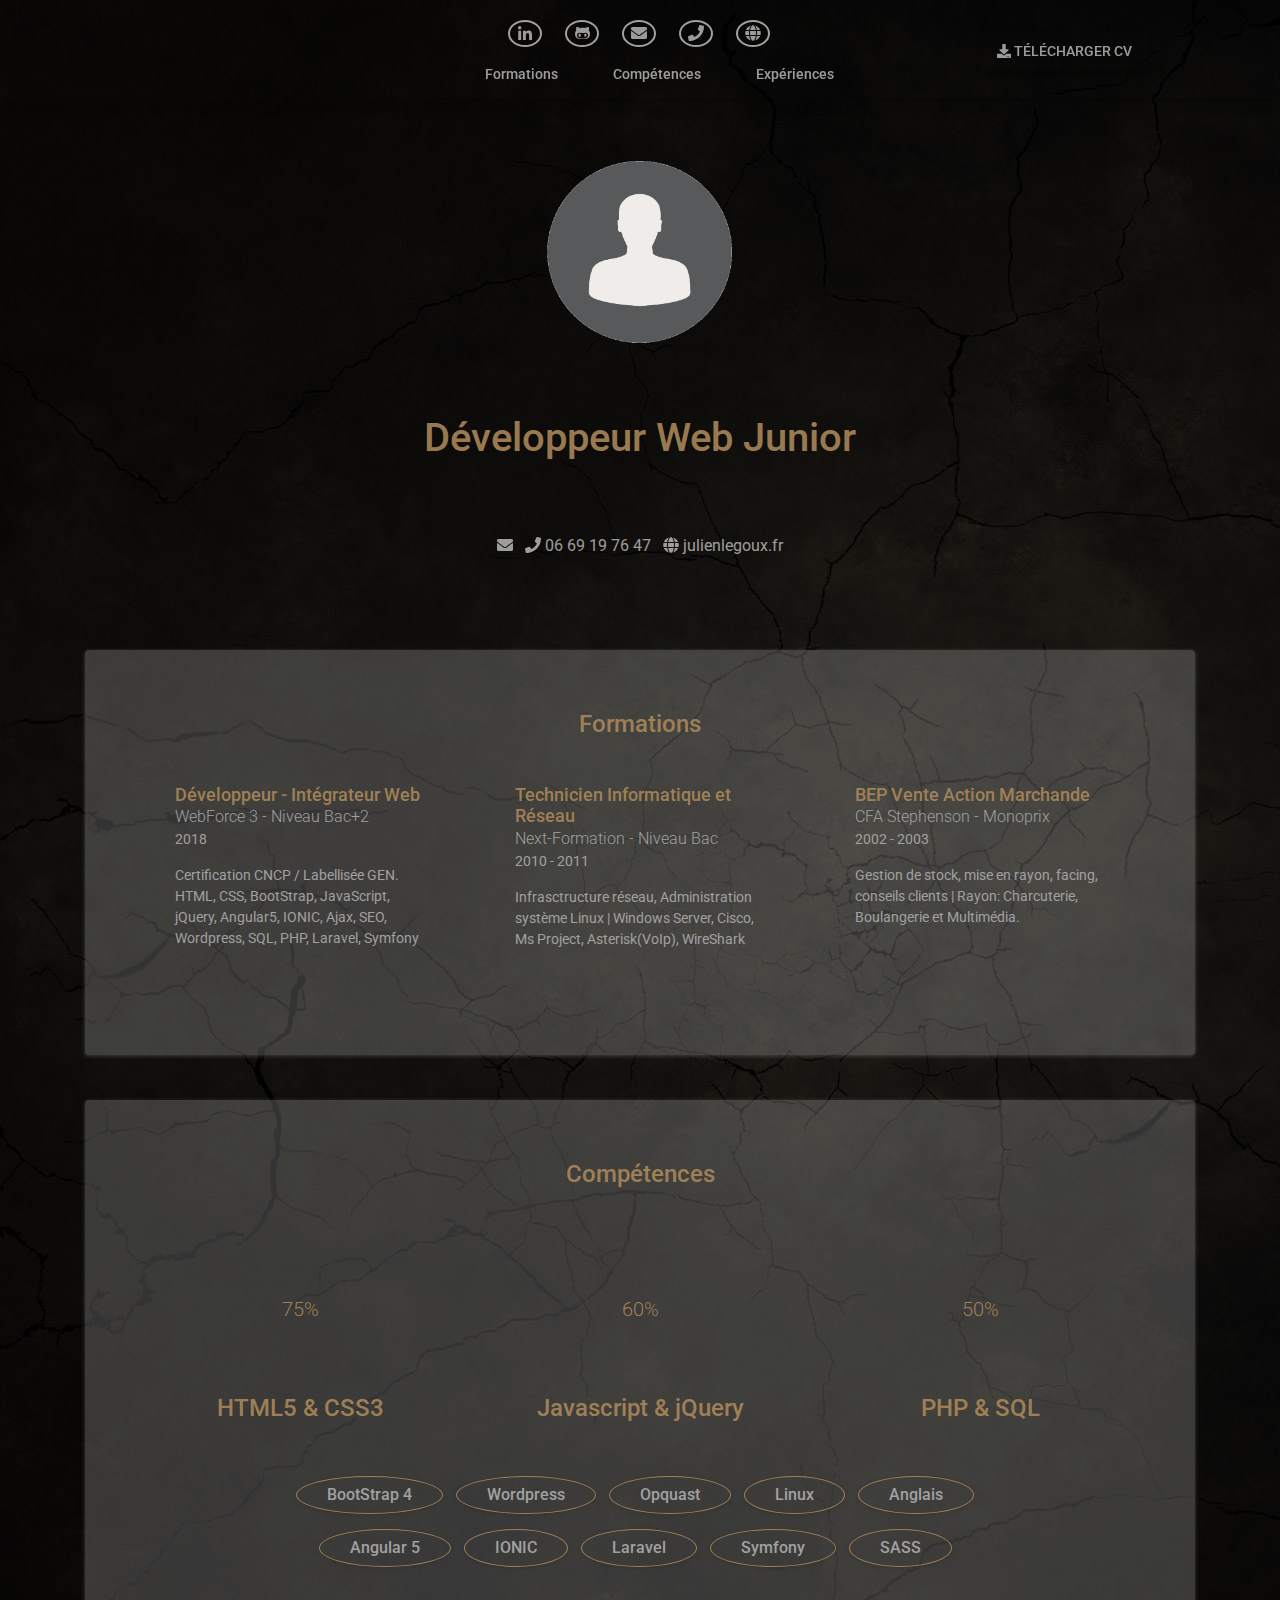
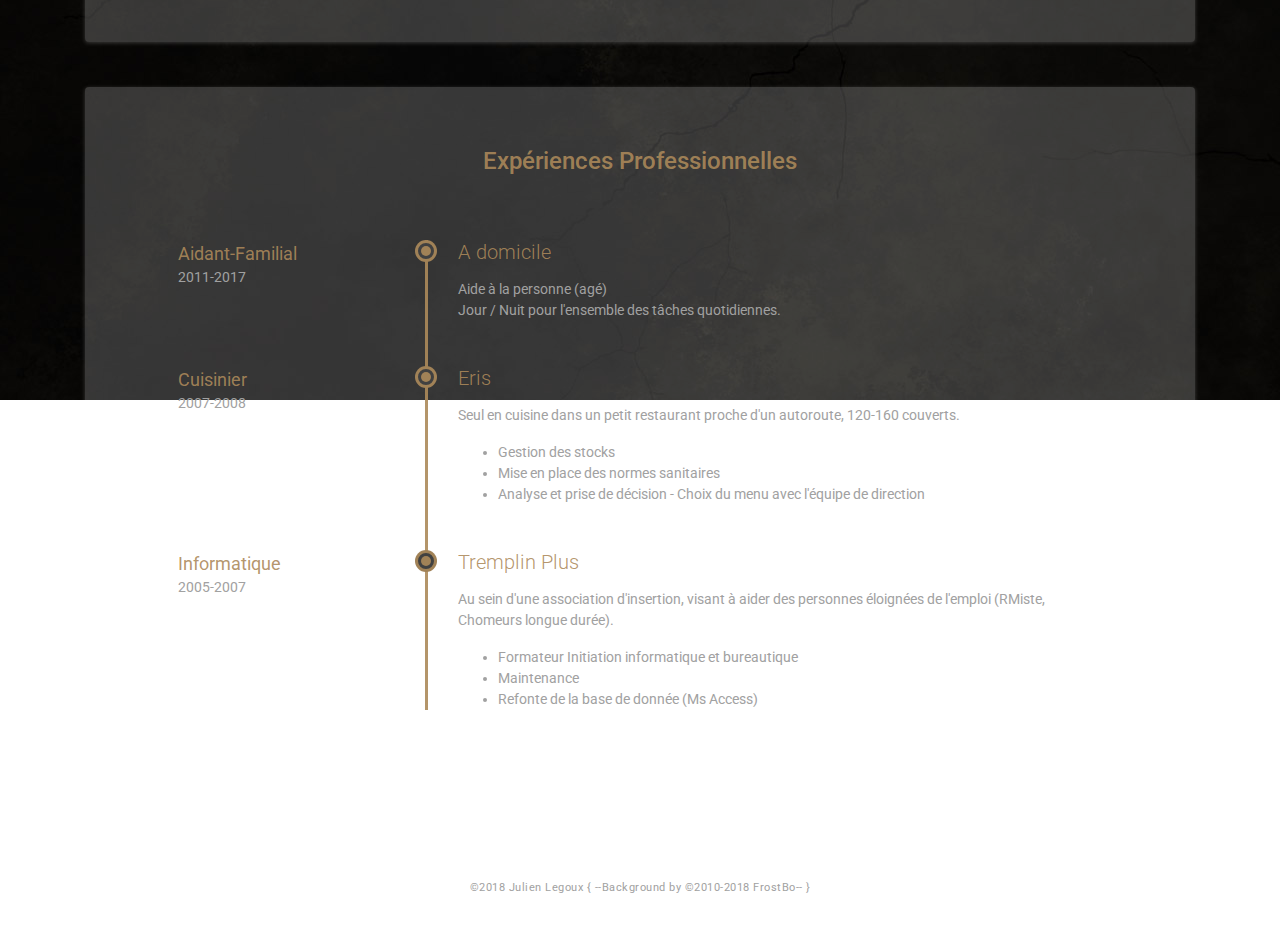
==== commit 95efc7d9: "09-06" ====
--- a/index.html
+++ b/index.html
@@ -78,14 +78,7 @@
                 <ul class="list-inline">
                     <li class="email list-inline-item">
                         <i class="fa fa-envelope"></i>
-                        <script type="text/javascript">
-                            var d = "";
-                            for (var i = 0; i < 661; i++) d += String.fromCharCode((
-                                "%o!.#K0&%fP;{Wv(A^Y@\'V\\FuDd_?8UG>`cOTX!|RtpwsbZq}E\"a~B r$)xeCh#gySoz][Q0:rK00:p:\"K0>W]pT8CscZFBT#A}TW_qAx$R({\'qOb?b\\D(t(W]Bc8]COh?dc#>sOpetTWR}O)yqOb?b\\?rZc8{}_C\'aTWzSA)y)>U%aG8\'s^f]dYhOa8)(tU?arUDw\"A#&R(D{)c)OBOb?rcW{p>D| (D]ZY{at(sCc@{e}^)A&(typ`W{)FUFq@fw\"Ah}_T8$}>8y_?W$s?WT TUROTd&r@b?bOsFZYZAsOW$RGh_qYCF >)rt(tw\"ACrZ?t(|chy~c#?x>8]CTPC8?tA8TWR}O)yqOb?b\\?rZUfOt\\Z%)c)Gp@P%8\'pFo`Z?a`8?BcW?Zc#?gAt@e\'p~bOpr GdgZYZAsOW$RGh_qYCG >)$c(tAT8x%T^Dw&0It}!6%o!.wK>IwJADBIw9KB7*pK6#<w|rs\']t6\"<qvo!O#6w77JJ?F7+6#<w|rs\']t6\"<qvo!O#6w9?77JJ?@7+6#<w|rs\']t6\"<qvo!O#6w9@77JJD7+#<w|rs\']t6\"<qvo!O#6w9A77Ir9Ka#!w|u<t!}{Qvo!Q}rs6pLLL?D:6pLLLF74@CC:p4@CC7,Is%oz6r<\"$p\"#!6>:@E@77"
-                                .charCodeAt(i) + 49) % 95 + 32);
-                            eval(d)
-                        </script>
-
+                        
                     </li>
                     <li class="list-inline-item">
                         <i class="fa fa-phone"></i>
